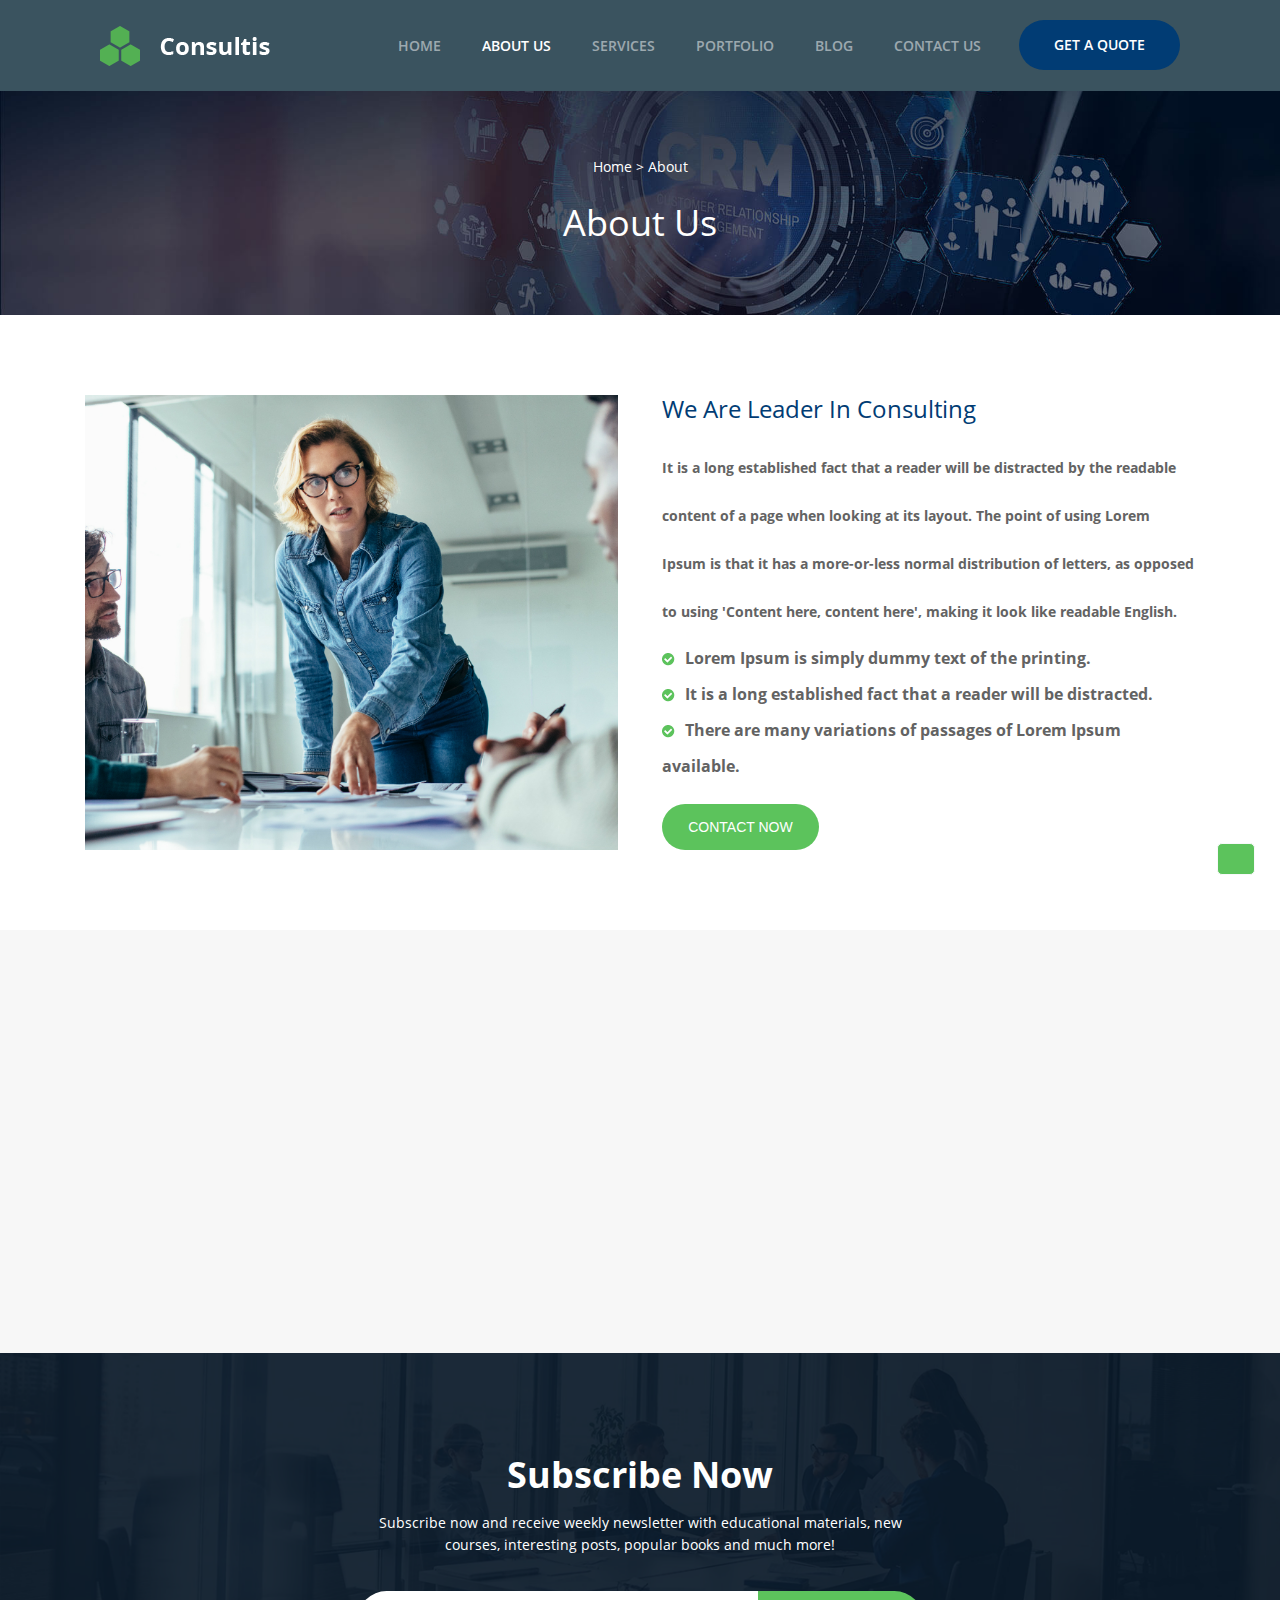
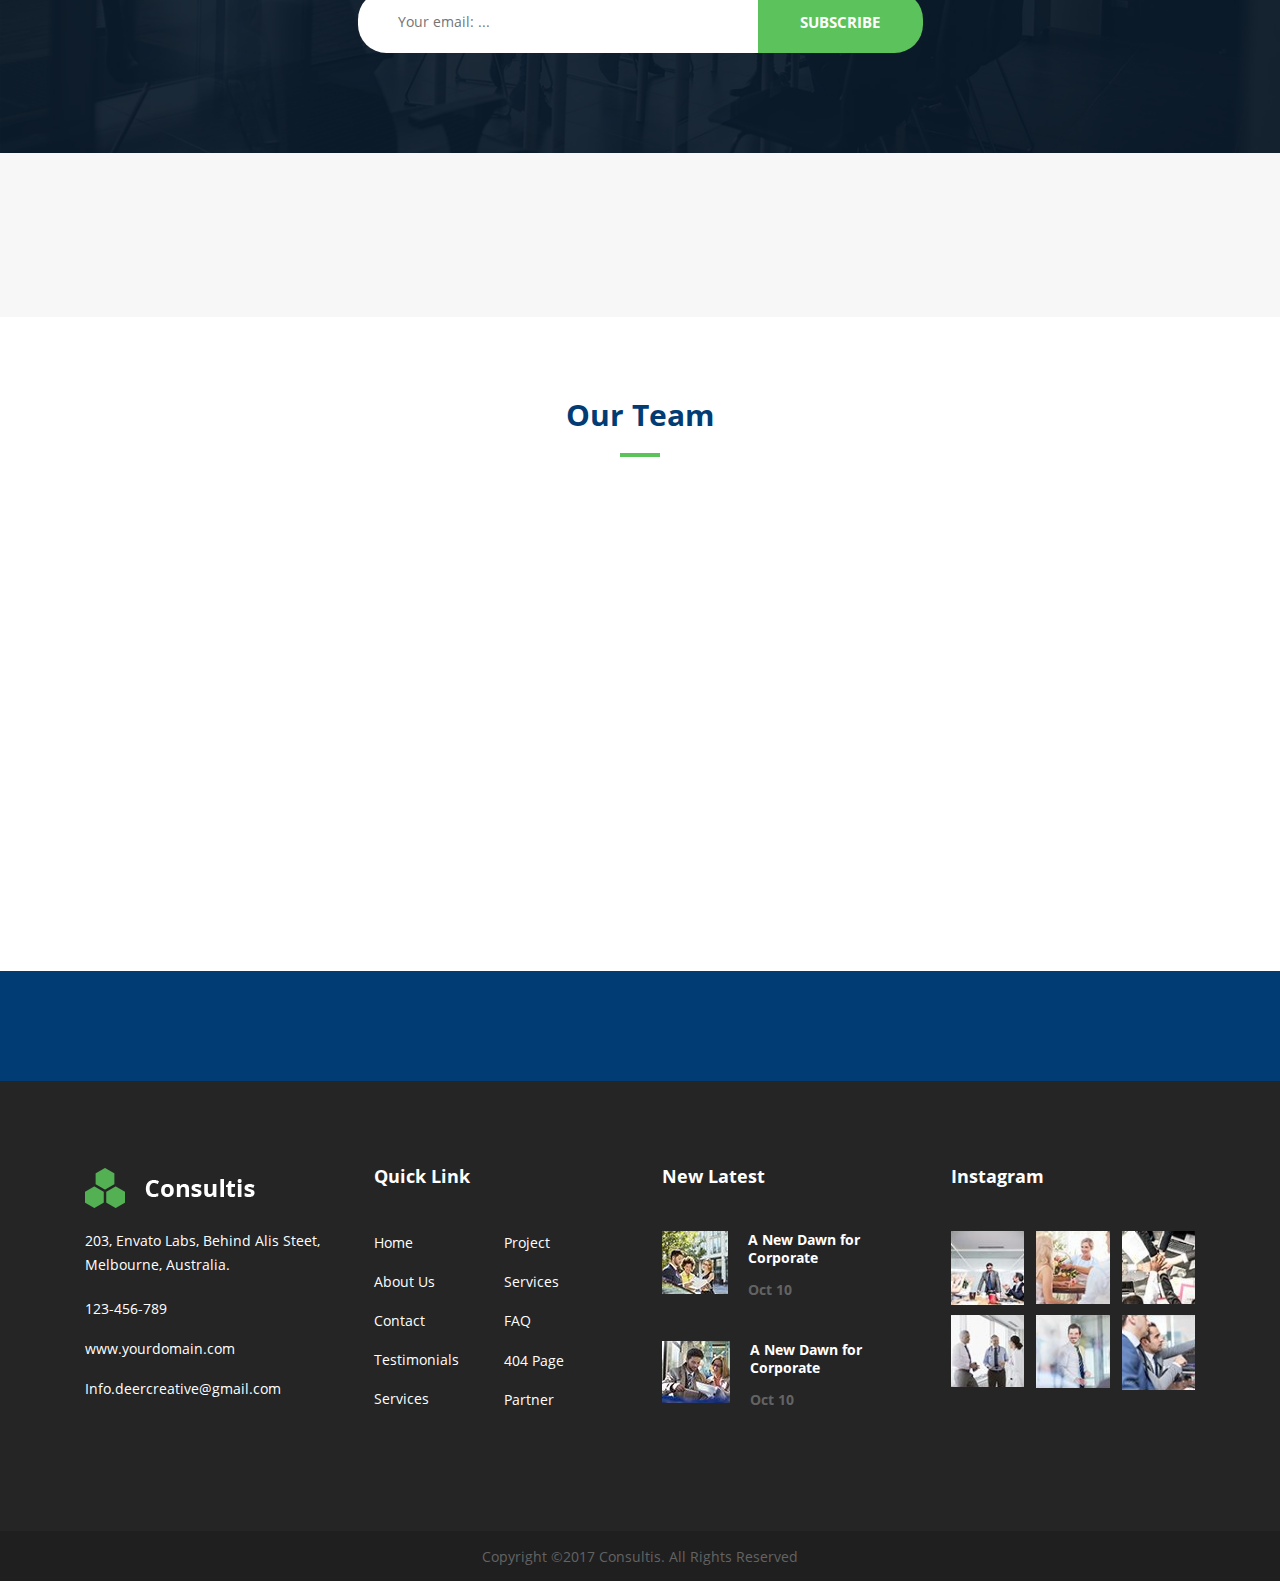
==== about.html @ 28914425 "first commit" ====
<!DOCTYPE html>
<html>
<head>
	<title>about us</title>
	<link rel="stylesheet" type="text/css" href="style.css">
	<script src="https://ajax.googleapis.com/ajax/libs/jquery/3.5.1/jquery.min.js"></script>
	<link rel="stylesheet" href="https://use.fontawesome.com/releases/v5.6.3/css/all.css" integrity="sha384-UHRtZLI+pbxtHCWp1t77Bi1L4ZtiqrqD80Kn4Z8NTSRyMA2Fd33n5dQ8lWUE00s/" crossorigin="anonymous">
	<link rel="stylesheet" type="text/css" href="animate.css">
  	<script type="text/javascript" src="http://wowslider.com/images/effects/rotate.js"></script>  
	<script type="text/javascript" src="http://wowslider.com/images/demo/jquery.js"></script>
	<script type="text/javascript" src="http://wowslider.com/styles/a.js"></script>
	<link rel="stylesheet" type="text/css" href="http://wowslider.com/sliders/demo-57/engine1/style.css" />
	<link rel="stylesheet" href="https://cdnjs.cloudflare.com/ajax/libs/twitter-bootstrap/4.4.1/css/bootstrap.min.css" integrity="sha256-L/W5Wfqfa0sdBNIKN9cG6QA5F2qx4qICmU2VgLruv9Y=" crossorigin="anonymous"/>
</head>
<body>
<div id="menu-page">
		<div class="container">
			<nav class="navbar navbar-expand-lg navbar-dark justify-content-sm-start" id="navbar-menu">
      		<div class="container-fluid">
        <a class="navbar-brand order-1 order-lg-0 ml-lg-0 ml-2" href="#"><img src="img/Logo2.png"></a></a>
        <a class="navbar-toggler order-1 order-lg-0 ml-lg-0 ml-2" href="#"><span class="navbar-toggler-icon"></span></a>
        <div class="collapse navbar-collapse p-3 p-lg-0 mt-5 mt-lg-0 d-flex flex-column flex-lg-row flex-xl-row justify-content-lg-end mobileMenu" id="navbarSupportedContent">
          <ul class="navbar-nav align-self-stretch">
            <li class="nav-item"><a class="nav-link nav-color" href="home.html">Home</a></li>
            <li class="nav-item active"><a class="nav-link nav-color" href="about.html">about us</a></li>
            <li class="nav-item"><a class="nav-link nav-color" href="service.html">services</a></li>
            <li class="nav-item"><a class="nav-link nav-color" href="project.html">Portfolio</a></li>
            <li class="nav-item"><a class="nav-link nav-color" href="blog.html">Blog</a></li>
            <li class="nav-item"><a class="nav-link nav-color" href="contact.html">Contact US</a></li>
            <li class="nav-item"><a class="nav-link nav-color" id="menuid-button" href="#">GET A QUOTE</a></li>
          </ul>
        </div>
      </div>
    </nav>
		</div>

</div>

<div id="about-menu-text">
	<div class="container">
		<p>Home > About</p>
		<h1>About Us</h1>
	</div>
</div>
<div id="myModal" class="modal">

  <!-- Modal content -->
  <div class="modal-content" id="modal-fix">
    <span class="close">&times;</span>
    <h2>GET A QUOTE</h2>
    <p>Use your email account</p>
    <input type="text" placeholder="LastName" class="modal-input" >
    <input type="email" placeholder="FirstName" class="modal-input" >
    <input type="email" placeholder="Email" class="modal-input" >
    <input type="Password" placeholder="Password" class="modal-input" >
    <a href="">Creat Account</a>
  </div>

</div>
<div id="about-text">
	<div class="container">
		<div class="wow fadeInLeft" data-wow-duration="1s" data-wow-delay="0.2s" style="visibility: visible; animation-duration: 1s; animation-delay: 1s; animation-name: fadeInLeft;">
			<img src="img/imgbanner.jpg">
		</div>
		<div id="about-text1" class="wow fadeInRight" data-wow-duration="1s" data-wow-delay="0.2s" style="visibility: visible; animation-duration: 1s; animation-delay: 1s; animation-name: fadeInRight;">
			<h2>We Are Leader In Consulting</h2>
			<p>It is a long established fact that a reader will be distracted by the readable content of a page when looking at its layout. The point of using Lorem Ipsum is that it has a more-or-less normal distribution of letters, as opposed to using 'Content here, content here', making it look like readable English. </p>
			<ul>
				<li><img src="img/icon123.png">Lorem Ipsum is simply dummy text of the printing.</li>
				<li><img src="img/icon123.png">It is a long established fact that a reader will be distracted.</li>
				<li><img src="img/icon123.png">There are many variations of passages of Lorem Ipsum available.</li>
			</ul>
			<button class="wow fadeInUp" data-wow-duration="1s" data-wow-delay="0.9s" style="visibility: visible; animation-duration: 1s; animation-delay: 1s; animation-name: fadeInUp;">CONTACT NOW</button>
		</div>
	</div>
	
</div>
<div id="about-choose">
	<div class="container">
		<div>
			<div class="wow fadeIn" data-wow-duration="1s" data-wow-delay="0.2s" style="visibility: visible; animation-duration: 1s; animation-delay: 1s; animation-name: fadeIn;"><img src="img/Layer 2.png"></div>
			<div class="wow fadeInUp" data-wow-duration="1s" data-wow-delay="0.6s" style="visibility: visible; animation-duration: 1s; animation-delay: 1s; animation-name: fadeInUp;">
				<h3>Proffesional</h3>
			<p>It has survived not only five centuries, but also the leap into electronic typesetting, desktop in non-publishing packages</p>
			</div>
			
		</div>
		<div>
			<div class="wow fadeIn" data-wow-duration="1s" data-wow-delay="0.4s" style="visibility: visible; animation-duration: 1s; animation-delay: 1s; animation-name: fadeIn;"><img src="img/Layer 3.png"></div>
			<div class="wow fadeInUp" data-wow-duration="1s" data-wow-delay="0.8s" style="visibility: visible; animation-duration: 1s; animation-delay: 1s; animation-name: fadeInUp;">
				<h3>Expert Advisor</h3>
			<p>It has survived not only five centuries, but also the leap into electronic typesetting, desktop in non-publishing packages</p>
			</div>
			
		</div>
		<div>
			<div class="wow fadeIn" data-wow-duration="1s" data-wow-delay="0.6s" style="visibility: visible; animation-duration: 1s; animation-delay: 1s; animation-name: fadeIn;"><img src="img/Layer 1.png"></div>
			<div class="wow fadeInUp" data-wow-duration="1s" data-wow-delay="1s" style="visibility: visible; animation-duration: 1s; animation-delay: 1s; animation-name: fadeInUp;">
				<h3>Proffesional</h3>
			<p>It has survived not only five centuries, but also the leap into electronic typesetting, desktop in non-publishing packages</p>
			</div>
			
		</div>
	</div>
</div>
<div id="about-subscribe">
	<h1>Subscribe Now</h1>
	<p>Subscribe now and receive weekly newsletter with educational materials, new courses, interesting posts, popular books and much more!</p>
	<div id="about-subscribe-input">
		<input type="text" name="text" placeholder="Your email: ..."><!--
--><button>Subscribe</button>
	</div>
	
</div>
<div id="about-partner">
	<div class="container">
		<div class="wow fadeIn" data-wow-duration="1s" data-wow-delay="0.2s" style="visibility: visible; animation-duration: 1s; animation-delay: 1s; animation-name: fadeIn;">
		<img src="img/Icon1.png">
	</div>
	<div class="wow fadeIn" data-wow-duration="1s" data-wow-delay="0.4s" style="visibility: visible; animation-duration: 1s; animation-delay: 1s; animation-name: fadeIn;">
		<img src="img/Icon2.png">
	</div>
	<div class="wow fadeIn" data-wow-duration="1s" data-wow-delay="0.6s" style="visibility: visible; animation-duration: 1s; animation-delay: 1s; animation-name: fadeIn;">
		<img src="img/Icon3.png">
	</div>
	<div class="wow fadeIn" data-wow-duration="1s" data-wow-delay="0.8s" style="visibility: visible; animation-duration: 1s; animation-delay: 1s; animation-name: fadeIn;">
		<img src="img/Icon4.png">
	</div>
	<div class="wow fadeIn" data-wow-duration="1s" data-wow-delay="1s" style="visibility: visible; animation-duration: 1s; animation-delay: 1s; animation-name: fadeIn;">
		<img src="img/Icon5.png">
	</div>
	</div>
	
</div>
<div id="about-team">
	<div class="container">
		<h1>Our Team</h1>
	<div id="about-team-img">
		<div class="wow fadeInLeft about-team-hover" data-wow-duration="1s" data-wow-delay="0.4s" style="visibility: visible; animation-duration: 1s; animation-delay: 1s; animation-name: fadeInLeft;">
			<div class="about-team-img-hover">
				<h2></h2>
				<img class="home-services-cong" src="img/Icon21.png">
				<img class="about-team-img123" src="img/imgabout4.png">
			</div>
				
				
				
		
		
		<h3>Jack Sparrow</h3>
		<p>Business</p>
	</div>
	<div class="wow fadeInLeft about-team-hover" data-wow-duration="1s" data-wow-delay="0.2s" style="visibility: visible; animation-duration: 1s; animation-delay: 1s; animation-name: fadeInLeft;">
		
		
		<div class="about-team-img-hover">
				<h2></h2>
				<img class="home-services-cong" src="img/Icon21.png">
				<img class="about-team-img123" src="img/imgabout3.png">
			</div>
		<h3>Garry Rick</h3>
		<p>Support</p>
	</div>
	<div class="wow fadeInRight about-team-hover" data-wow-duration="1s" data-wow-delay="0.2s" style="visibility: visible; animation-duration: 1s; animation-delay: 1s; animation-name: fadeInRight;">
		
		<div class="about-team-img-hover">
				<h2></h2>
				<img class="home-services-cong" src="img/Icon21.png">
				<img class="about-team-img123" src="img/imgabout1.png">
			</div>
		<h3>Jack Sparrow</h3>
		<p>Business</p>
	</div>
	<div class="wow fadeInRight about-team-hover" data-wow-duration="1s" data-wow-delay="0.4s" style="visibility: visible; animation-duration: 1s; animation-delay: 1s; animation-name: fadeInRight;">
		
		<div class="about-team-img-hover">
				<h2></h2>
				<img class="home-services-cong" src="img/Icon21.png">
				<img class="about-team-img123" src="img/imgabout2.png">
			</div>
		<h3>Jack Sparrow</h3>
		<p>Business</p>
	</div>
	</div>
	</div>
	
	
</div>
<div id="about-action">
	<div class="container">
		<h3 class="wow fadeInLeft" data-wow-duration="1s" data-wow-delay="0.2s" style="visibility: visible; animation-duration: 1s; animation-delay: 1s; animation-name: fadeInLeft;">Let's deliver the right solution for your business!</h3>
	<button class="wow fadeInRight" data-wow-duration="1s" data-wow-delay="0.2s" style="visibility: visible; animation-duration: 1s; animation-delay: 1s; animation-name: fadeInRight;">Get A Quote</button>
	</div>
	
</div>
<footer>
	<div class="container">
		<div id="footer">
			<div id="footer1">
				<h1><a href="#"><img src="img/Logo2.png"></a></h1>
				<p id="footer-text1">203, Envato Labs, Behind Alis Steet, Melbourne, Australia.</p>
				<p class="footer-text2">123-456-789</p>
				<p class="footer-text2">www.yourdomain.com</p>
				<p class="footer-text2">Info.deercreative@gmail.com</p>
			</div>
			<div id="footer2">
				<h1 class="text-footer">Quick Link</h1>
				<div id="footer2-text1">
					<ul id="footer2-text11">
						<li><a href="#"> Home</a></li>
						<li><a href="#"> About Us</a></li>
						<li><a href="#"> Contact</a></li>
						<li><a href="#"> Testimonials</a></li>
						<li><a href="#"> Services</a></li>
					</ul>
					<ul>
						<li><a href="#"> Project</a></li>
						<li><a href="#"> Services</a></li>
						<li><a href="#"> FAQ</a></p>
						<li><a href="#"> 404 Page</a></li>
						<li><a href="#"> Partner</a></li>
					</ul>
				</div>
			</div>
			<div id="footer3">
				<h1 class="text-footer">New Latest</h1>
				<div class="footer3-img">
					<div class="footer3-img1">
						<img src="img/foc1.png">
					</div>
					<div class="footer3-img2">
						<h5>A New Dawn for Corporate</h5>
						<p>Oct 10</p>
					</div>
				</div>
				<div class="footer3-img">
					<div class="footer3-img1">
						<img src="img/foc2.png">
					</div>
					<div class="footer3-img2">
						<h5>A New Dawn for Corporate</h5>
						<p>Oct 10</p>
					</div>
				</div>
			</div>
			<div id="footer4">
				<h1 class="text-footer">Instagram</h1>
				<div id="footer4-img">
					<div>
						<img src="img/fo1.png">
					</div>
					<div>
						<img src="img/fo2.png">
					</div>
					<div>
						<img src="img/fo3.png">
					</div>
					<div>
						<img src="img/fo4.png">
					</div>
					<div>
						<img src="img/fo5.png">
					</div>
					<div>
						<img src="img/fo6.png">
					</div>
				</div>
			</div>
		</div>
	</div>
</footer>
<div id="footer-bottom">
	<p>Copyright &copy;2017 Consultis. All Rights Reserved</p>
</div>
<a id="back-to-top" href="#" class="btn btn-light btn-lg back-to-top" role="button"><i class="fas fa-chevron-up"></i></a>

</body>
<script type="text/javascript">
	// Get the modal
var modal = document.getElementById("myModal");

// Get the button that opens the modal
var btn = document.getElementById("menuid-button");

// Get the <span> element that closes the modal
var span = document.getElementsByClassName("close")[0];

// When the user clicks the button, open the modal 
btn.onclick = function() {
  modal.style.display = "block";
}

// When the user clicks on <span> (x), close the modal
span.onclick = function() {
  modal.style.display = "none";
}

// When the user clicks anywhere outside of the modal, close it
window.onclick = function(event) {
  if (event.target == modal) {
    modal.style.display = "none";
  }
}

</script>
<script type="text/javascript" src="home.js"></script>
<script type="text/javascript" src="http://wowslider.com/images/demo/wowslider.js"></script>
<script type="text/javascript" src="http://wowslider.com/sliders/demo-57/engine1/script.js"></script>
<script type="text/javascript" src="wow.min.js"></script>
<script>new WOW().init();</script>
<script src="https://cdnjs.cloudflare.com/ajax/libs/jquery/3.4.1/jquery.min.js" integrity="sha256-CSXorXvZcTkaix6Yvo6HppcZGetbYMGWSFlBw8HfCJo=" crossorigin="anonymous"></script>
<script src="https://cdnjs.cloudflare.com/ajax/libs/twitter-bootstrap/4.4.1/js/bootstrap.bundle.min.js"integrity="sha256-OUFW7hFO0/r5aEGTQOz9F/aXQOt+TwqI1Z4fbVvww04=" crossorigin="anonymous"></script>
</html>
---- style.css ----
* {
	box-sizing: border-box;
	margin: 0;
	padding: 0;
}
@font-face {
	font-family: OpenSans-Regular;
	src:url(OpenSans-Regular.ttf);
}
@font-face {
	font-family: OpenSans-Bold;
	src:url(OpenSans-Bold.ttf);
}
@font-face {
	font-family: OpenSans-SemiBold;
	src:url(OpenSans-SemiBold.ttf);
}
body {
   overflow-x: hidden;
}
#navbar-menu {
	padding: 20px 0;
}
#menuid-button {
	background-color: #013c74;
    padding: 10px 35px;
    margin-left: 30px;
    font-size: 14px;
    line-height: 30px;
    border-radius: 25px;
    color: white;
}
.nav-color  {
	line-height: 35px;
	margin-left: 25px;
    font-size: 14px;
    color: white;
    text-transform: uppercase;
    font-family: OpenSans-SemiBold;
}
.about-team-img-hover2:hover > h2 {
	width: 100%;
	height: 100%;
	background-color: #5cc35c94;
}
.about-team-img-hover2 {
	position: relative;
	height: 197px;
}
.about-team-img-hover2 > h2 {
	position: absolute;
	text-align: center;
}
.about-team-img-hover2:hover > .home-services-cong {
	display: block;
	padding-top: calc((197px - 35px)/2);
	padding-left: calc((100% - 126px)/2);
}
.service-our-img-hover:hover > .about-team-img-hover1 > h2 {
	width: 100%;
	height: 100%;
	background-color: #5cc35c94;
}
.about-team-img-hover1 {
	position: relative;
	height: 197px;
}
.about-team-img-hover1 > h2 {
	position: absolute;
	text-align: center;
}
.service-our-img-hover:hover > .about-team-img-hover1 > .home-services-cong {
	display: block;
	padding-top: calc((197px - 35px)/2);
	padding-left: calc((100% - 126px)/2);
}

.about-team-img-hover {
	position: relative;
	height: 312px;
}
.about-team-hover:hover > .about-team-img-hover > h2 {
	width: 100%;
	height: 100%;
	background-color: #5cc35c94;
}
#modal-fix {
	width: 35%;
}
#modal-fix p {
	text-align: center;
	margin-bottom: 20px;
	margin-top: 20px;
	font-family: OpenSans-Regular;
}
#modal-fix h2 {
	text-align: center;
	font-family: OpenSans-Regular;
}
#modal-fix a {
	text-align: center;
	background-color: #4156cd;
	color: white;
	padding: 10px 35px;
	margin: 0 auto;border-radius: 5px;
	display: block;
	font-family: OpenSans-Regular;
}
.modal-input {
	background-color: #ededed;
	margin-bottom: 20px;
	border-radius: 5px;
	padding-left: 20px;
	padding-top: 15px;
	padding-bottom: 15px;

}
.about-team-hover:hover > .about-team-img-hover > .home-services-cong {
	display: block;
	padding-top: calc((312px - 35px)/2);
	padding-left: calc((100% - 126px)/2);

}
.about-team-img-hover > h2{
	position: absolute;
	text-align: center;
	
}
.modal {
  display: none; 
  position: fixed; /* Stay in place */
  z-index: 1; /* Sit on top */
  padding-top: 100px; /* Location of the box */
  left: 0;
  top: 0;
  width: 100%; /* Full width */
  height: 100%; /* Full height */
  overflow: auto; /* Enable scroll if needed */
  background-color: rgb(0,0,0); /* Fallback color */
  background-color: rgba(0,0,0,0.4); /* Black w/ opacity */
}

/* Modal Content */
.modal-content {
  background-color: #fefefe;
  margin: auto;
  padding: 20px;
  border: 1px solid #888;
  width: 30%;
}
/* The Close Button */
.close {
  color: #aaaaaa;
  float: right;
  font-size: 28px;
  font-weight: bold;
}
.close:hover,
.close:focus {
  color: #000;
  text-decoration: none;
  cursor: pointer;
}
.navbar-dark .navbar-nav .nav-link {
    color: white;
} 
#active {
    color: #5cc35c;
   font-family: OpenSans-Bold;
   margin-left: 40px;
    font-size: 14px;
   text-transform: uppercase;
}
.menu-project-img-hover {
	position: relative;
}
.home-new-text-wrap {
	display: flex;
	flex-wrap: wrap;
	justify-content: space-between;
}
.menu-project-img-hover:hover > h1 {
	width: 100%;
	height: 100%;
	background-color: #5cc35c;
}
.menu-project-img-hover:hover > .menu-project-img-hover1 {
	display: block;
	top: calc((100% - 35px)/2);
	left: calc((100% - 126px)/2);
}
.menu-project-img-hover > h1 {
	position: absolute;
}
.menu-project-img-hover1 {
	position: absolute;
	display: none;
}
#back-to-top {
    position: fixed;
    bottom: 25px;
    right: 25px;
    display: none;
    background-color: #5cc35c;
    display: inline-block;
    padding: 15px 18px;
    border-radius: 5px;
    color: white;
    font-size: 15px;
}
li {
	list-style: none;
}
#project-realated h1:after {
	border: 2px solid #5cc35c;
    content: "";
    display: block;
    width: 40px;
    margin: 0 auto;
    margin-top: 20px;
    margin-bottom: 57px;
}
#project-realated h1 {
	font-size: 30px;
	line-height: 48px;
	font-family: OpenSans-Bold;
	color: #013c74;
}
#project-realated {
	text-align: center;
	background-color: #f7f7f7;
	padding: 71px 0 80px;
}
#project-img div {
	width: 31%;
}
.project-img-hover {
    width: 100%;
    height: 100%;
    object-fit: cover;
}
#project-img {
	display: flex;
	flex-wrap: wrap;
	justify-content: space-between;
}
#project-text-right h3 {
	font-size: 24px;
	line-height: 36px;
	color: #252525;
	font-family: OpenSans-Bold;
}
#project-text-right p span{
	color: #252525;
}
#project-text-right p {
	font-size: 14px;
	line-height: 48px;
	color: #636363;
	font-family: OpenSans-Regular;
}
#project-text-left {
	width: 60%;
}
#project-text-left p {
	font-size: 14px;
	line-height: 24px;
	color: #636363;
	font-family: OpenSans-Regular;
}
#project-text-left h3 {
	font-size: 24px;
	line-height: 48px;
	color: #252525;
	font-family: OpenSans-Bold, OpenSans-Regular;
	margin-bottom: 10px;
}
#project-text-right {
	width: 30%;
}
#project-main {
	padding: 75px 0;
}
#project-main img {
	width: 100%;
}
#project-main h1 {
	text-align: center;
	line-height: 48px;
	font-size: 30px;
	color: #013c74;
	font-family: OpenSans-Bold;
	margin-bottom: 40px;
}
#project-text {
	display: flex;
	flex-wrap: wrap;
	justify-content: space-between;
	margin-top: 50px;
}
#contact-img  {
	margin-top: 80px;
}
#contact-img img {
	width: 100%;
}
#contact-text-right input {
	font-size: 14px;
	line-height: 24px;
	color: #636363;
	padding: 15px 0 15px 20px;
	font-family: OpenSans-Regular;
	border: 1px solid #ebebeb;
	margin-bottom: 20px;
}
#contact-text-right button {
	font-size: 14px;
	line-height: 24px;
	color: #fff;
	padding: 10px 32px 10px 32px;
	font-family: OpenSans-Bold;
	background-color: #5cc35c;
	border: none;
	border-radius: 22px;
}
#contact-text-right textarea {
	font-size: 14px;
	line-height: 24px;
	color: #636363;
	padding: 15px 0 120px 20px;
	font-family: OpenSans-Regular;
	border: 1px solid #ebebeb;
	margin-bottom: 40px;
	resize: none;
}
#contact-text-left1 {
    margin-top: 35px;
}
#contact-text-left1 p {
    display: inline-block;
    padding-left: 18px;
}
#contact-text-left1 img {
    padding-right: 18px;
    border-right: 1px solid #676767;
    width: 32px;
}
#contact-text  {
    padding: 70px 0;
}
#contact-text .container {
   display: flex;
   flex-wrap: wrap;
   justify-content: space-between;
}
#contact-text-left h1 {
   font-size: 24px;
   line-height: 42px;
   color: #636363;
   font-family: OpenSans-Bold;
   margin-bottom: 10px;
}
#contact-text-left p {
   font-size: 14px;
   line-height: 24px;
   color: #252525;
   font-family: OpenSans-Regular;
   margin-bottom: 15px;
}
#contact-text-left {
    width: 50%
}
#contact-text-right {
    width: 50%
}
header {
    background-color: #ddd;
    background-image: url(img/banner123.jpg);
    background-repeat: no-repeat;
    background-size: cover;
    background-position: center;
}
#blog-right-tag a {
   font-size: 14px;
    line-height: 36px;
    font-family: OpenSans-Regular;
    color: #636363;
    padding: 5px 20px;
    border-radius: 5px;
    background-color: #f7f7f7;
    margin-right: 10px;
    margin-bottom: 15px;
    display: inline-block;
}
#blog-right-tag a:hover {
   background-color: #5cc35c;
   color: white;
}
#blog-right-achive p:hover {
   color: #5cc35c;
}
#blog-right-achive p {
    font-size: 14px;
    line-height: 36px;
    color: #636363;
    font-family: OpenSans-Bold, OpenSans-Regular;
}
.blog-left-page1  {
    border: none;
    font-size: 14px;
    font-family: OpenSans-Regular;
    margin-right: 8px;
    text-align: center;
    padding: 0 11px;
    color: #013c74;
}
#blog-right-category p:hover {
   color: #5cc35c;
}
.blog-right-new1 {
  font-size: 14px;
  line-height: 30px;
  color: #636363;
  font-family: OpenSans-SemiBold, OpenSans-Regular;
}
.blog-right-new div p {
  font-size: 14px;
  line-height: 26px;
  font-family: OpenSans-SemiBold, OpenSans-Regular;
}
.blog-right-new {
  display: flex;
  flex-wrap: wrap;
  justify-content: space-between;
   margin-bottom: 20px;
}
#blog-right h3:after {
    border: 2px solid #5cc35c;
    content: "";
    display: block;
    width: 40px;
    margin-top: 15px;
    margin-bottom: 40px;
}
#blog-right-category p {
   font-size: 14px;
   line-height: 48px;
   color: #636363;
   font-family: OpenSans-Bold, OpenSans-Regular;
}
#blog-right h3 {
   font-size: 18px;
   line-height: 48px;
   color: #013c74;
   font-family: OpenSans-Bold;
   margin-top: 65px;
}
#blog-right input {
    border: none;
    color: #636363;
    font-size: 14px;
    line-height: 33px;
     padding: 10px 0 10px 20px;
     color: #013c74;
     background-color: #f7f7f7; 
}
#blog-left-page a:not(.blog-left-page1) {
    display: inline-block;
    padding: 0 11px;
    text-align: center;
    line-height: 40px;
    height: 40px;
    width: 40px;
    display: inline-block;
    border-radius: 20px;
    border: 1px solid #edf1f5;
    color: #013c74;
    font-size: 14px;
    font-family: OpenSans-Regular;
    margin-right: 8px;
}
#blog-left-page a:hover:not(.blog-left-page1) {
    background-color: #5cc35c;
    color: white;
}
#blog-left div p {
   font-size: 14px;
   line-height: 24px;
   color: #636363;
   font-family: OpenSans-Regular;
   margin-top: 25px;
}
#blog-left div {
  margin-bottom: 35px;
}
#blog-left img {
  width: 100%;
}
.blog-left-text1 p {
    display: inline-block;
    color: #636363;
    font-family: OpenSans-Regular, OpenSans-Bold;
    font-size: 14px;
    line-height: 30px;
    margin-bottom: 10px;
    padding-right: 35px;
}
.blog-left-text1 p span {
   color: #5cc35c;
   
}
#blog {
    padding: 80px 0 120px;
}
#blog .container {
    display: flex;
    flex-wrap: wrap;
    justify-content: space-between;
}
#blog-left {
    width: 60%;
}
#blog-left h3{
    color: #252525;
    font-size: 18px;
    line-height: 30px;
    font-family: OpenSans-Regular, OpenSans-Bold;
}
#blog-right {
    width: 30%;
}
.blog-left-text2 {
    padding-left: 35px;
    padding-right: 35px;
    border-left: 1px solid #ddd;
}
.blog-right-new img {
    width: 30%;
    margin-right: 20px;
}
.blog-right-new div {
    width: 63%;
}
#service-our {
    padding: 70px 0;
    background-color: #f7f7f7;
}
#service-our .container > h1 {
    text-align: center;
    font-family: OpenSans-Bold; 
    color: #013c74;
    font-size: 30px;
}
#service-our .container > h1:after {
    border: 2px solid #5cc35c;
    content: "";
    display: block;
    width: 40px;
    margin: 0 auto;
    margin-top: 20px;
    margin-bottom: 57px;
}
#service-our .container  h3 {
    font-family: OpenSans-Bold; 
    color: #252525;
    font-size: 18px;
    margin: 5px 0;
    border-bottom: 2px solid #e5e5e5;
    padding: 18px 0;
}
#service-our .container  p {
    font-family: OpenSans-Bold, OpenSans-Regular; 
    color: #636363;
    font-size: 14px;
    line-height: 36px;
    margin-top: 10px;
}
#service-our .container  p a {
    color: #5cc35c;
}
#service-our-img {
    display: flex;
    flex-wrap: wrap;
    justify-content: space-between;
}
.about-team-img-hover1-img {
    width: 100%;
    height: 100%;
    object-fit: cover;
}
#service-our-img > div{
   width: 30%;
   margin-bottom: 45px;
}
#menu-page {
    background-color: #3a535f;
}
a {
	text-decoration: none;
}
#about-team  {
	padding: 80px 0 57px;
	text-align: center;
}
#about-team  h1 {
	font-size: 30px;
	color: #013c74;
	font-family: OpenSans-Bold;
}
#about-team  h1:after {
	border: 2px solid #5cc35c;
	content: "";
	display: block;
	width: 40px;
	margin: 0 auto;
	margin-top: 20px;
	margin-bottom: 57px;
}
#about-team-icon  {
	margin-top: 50px;
}
#about-team-icon p {
    display: inline-block;
    margin-right: 6px;
    width: 10px;
    height: 10px;
    border-radius: 5px;
    background-color: #dad7d7;
}
#about-team-img {
	display: flex;
	flex-wrap: wrap;
	justify-content: space-between;
}
#about-team-img > div {
	width: 23%;
}
.about-team-img123 {
	width: 100%;
	height: 312px;
	object-fit: cover;
}
#about-team-img  h3 {
	font-size: 18px;
	color: #252525;
	margin-bottom: 5px;
	margin-top: 22px;
	font-family: OpenSans-Regular, OpenSans-Bold;
}
#about-team-img  p {
	font-size: 14px;
	color: #636363;
	margin-bottom: 15px;
	line-height: 24px;
	font-family: OpenSans-Regular, OpenSans-Bold;
}
#about-action {
	padding: 28px 0;
	background-color: #013c74;
}
#about-action button {
    font-size: 14px;
    color: #fff;
    background-color: #5cc35c;
    border: none;
    padding: 15px 35px;
    border-radius: 25.5px;
    font-family: OpenSans-Bold;
}
#about-action h3 {
	font-size: 24px;
	color: #fff;
	line-height: 46px;
	font-family: OpenSans-Bold;
}
#about-action .container {
	display: flex;
	flex-wrap: wrap;
	justify-content: space-between;
}
#about-partner .container {
	display: flex;
	flex-wrap: wrap;
	justify-content: space-between;
}
#about-partner  {
	padding: 70px 0;
	background-color: #f7f7f7;
}
#about-subscribe {
	background-color: #ddd;
	padding: 100px;
	text-align: center;
	background-image: url(img/aboutnow.png);
	background-repeat: no-repeat;
	background-size: cover;
}
#about-subscribe h1 {
	font-size: 36px;
	color: white;
	margin-bottom: 15px;
	font-family: OpenSans-Bold;
}
#about-subscribe p {
	font-size: 14px;
	color: #fff;
	line-height: 22px;
	font-family: OpenSans-Regular;
	max-width: 50%;
	margin: 0 auto 35px;
}
#about-subscribe input {
	width: 400px;
	display: inline-block;
	font-size: 14px;
	line-height: 22px;
	padding: 17.5px 40px;
	border-top-left-radius: 28.5px;
	border-bottom-left-radius: 28.5px;
	font-family: OpenSans-Regular;
}
#about-subscribe-input {
	display: flex;
	flex-wrap: wrap;
	justify-content: center;

}
#about-subscribe button {
	width: 165px;
	display: inline-block;
	background-color: #5cc35c;
	color: white;
	border: none;
	font-size: 15px;
	padding: 20px 40px;
	border-top-right-radius: 28.5px;
	border-bottom-right-radius: 28.5px;
	font-family: OpenSans-Bold;
	text-transform: uppercase;
}
#about-choose {
	padding: 80px 0 75px;
	background-color: #f7f7f7;
}
#about-choose h3 {
	font-size: 18px;
	color: #222326;
	margin-bottom: 11px;
	margin-top: 20px;
	font-family: OpenSans-Bold;
}
#about-choose p {
	font-size: 14px;
	color: #55555a;
	line-height: 36px;
	font-family: OpenSans-Bold;
}
#about-choose .container {
	display: flex;
	flex-wrap: wrap;
	justify-content: space-between;
}
#about-choose .container > div {
	width: 30%;
	text-align: center;
}
#about-text {
	padding: 80px 0;
}
#about-text .container {
	display: flex;
	flex-wrap: wrap;
	justify-content: space-between;
}
#about-text .container div {
    width: 48%;
}
#about-text .container > div > img {
    width: 100%;
    object-fit: cover;
    height: 100%;
}
#about-text .container div h2 {
	font-size: 24px;
	margin-bottom: 20px;
	font-family: OpenSans-Regular;
	color: #013c74;
}
#about-text .container div p {
	font-size: 14px;
	line-height: 48px;
	margin-bottom: 4px;
	color: #636363;
	font-family: OpenSans-Bold;
}
#about-text .container div ul li {
	font-size: 16px;
	line-height: 36px;
	color: #636363;
	font-family: OpenSans-Bold;
}
#about-text .container div ul li img {
	padding-right: 10px;
}
#about-text .container div button {
	font-size: 14px;
	line-height: 30px;
	color: #fff;
	background-color: #5cc35c;
	border: none;
	padding: 8px 26px;
	border-radius: 23px;
}
#about-text .container div ul {
	margin-bottom: 20px;
}
#home-choose {
	padding-bottom: 70px;
}
.text {
	font-size: 30px;
	color: #013c74;
	text-align: center;
	font-family: OpenSans-Bold;
}
.text:after {
	content: "";
	border-bottom: 4px solid #5cc35c;
	width: 60px;
	display: block;
	margin: 0 auto;
	padding-top: 22px;
	margin-bottom: 55px;
}
.container {
	max-width: 1168px;
	margin: 0 auto;
} 
#about-menu-text h1 {
	font-size: 36px;
	line-height: 48px;
	font-family: OpenSans-Regular, OpenSans-Bold;
	color: #fff;
}
#about-menu-text {
    padding-top: 60px;
    padding-bottom: 60px;
    background-color: #ebebeb;
    background-image: url(img/aboutbanner.jpg);
    background-repeat: no-repeat;
    background-size: cover;
    text-align: center;
    background-position: center;
}
#about-menu-text p {
    font-size: 14px;
    line-height: 32px;
    font-family: OpenSans-Regular, OpenSans-Bold;
    background-repeat: no-repeat;
    /* padding-left: 20px; */
    color: #fff;
}
#menu-top {
	background-color: #013c74;
}
#menu-top > .container {
	display: flex;
	flex-wrap: wrap;
	justify-content: space-between;
	height: 50px;
}
#menu-top .container {
	line-height: 50px;
}
#menu-top .container ul li {
	display: inline-block;
}
#menu-top1 li {
	margin-right: 40px;
}
#menu-top1 li p {
	font-size: 14px;
	color: white;
	font-family: OpenSans-Regular;
}
#menu-top1 li:nth-child(1) {
	background-image: url(img/iconto1.png);
	background-repeat: no-repeat;
	padding-left: 22px;
	background-position: 0 15px;
}
#menu-top1 li:nth-child(2) {
	background-image: url(img/iconto2.png);
	background-repeat: no-repeat;
	padding-left: 25px;
	background-position: 0 18px;
}

#menu-top1 li:nth-child(3) {
	background-image: url(img/iconto3.png);
	background-repeat: no-repeat;
	padding-left: 22px;
	background-position: 0 16px;

}
#menu-text {
	text-align: center;
}
#menu-text h3 {
    margin-top: 200px;
    font-size: 24px;
    line-height: 36px;
    color: white;
    margin-bottom: 20px;
    font-family: OpenSans-Bold, OpenSans-Regular;
}
#menu-text h1 {
	font-family: OpenSans-Bold, OpenSans-Regular;
	font-size: 60px;
	line-height: 86px;
	color: white;
	margin-bottom: 5px;
}
#menu-text p {
    font-size: 18px;
    line-height: 48px;
    color: white;
    margin-bottom: 20px;
    margin-left: 15px;
    margin-right: 15px;
    font-family: OpenSans-Bold, OpenSans-Regular;
}
#menu-text button {
    font-size: 14px;
    color: white;
    padding: 13.5px 30px;
    margin-bottom: 250px;
    background-color: #5cc35c;
    border-radius: 23px;
    border: none;
    font-family: OpenSans-Bold;
}
#menu-bottom {
	background-color: #013c74;
	padding: 59.5px 0;
}
#menu-bottom button {
	height: 45px;
	padding: 0 35px;
	background-color: #5cc35c;
	color: white;
	font-size: 14px;
	border: none;
	border-radius: 22.5px;
	font-family: OpenSans-Bold;
}
#menu-bottom p {
	font-size: 24px;
	color: #fff;
	line-height: 45px;
	font-family: OpenSans-Bold;
}
#menu-bottom > .container {
	display: flex;
	flex-wrap: wrap;
	justify-content: space-between;
}
#home-choose {
	text-align: center;
	padding: 80px 0;
}
#home-client-img {
	display: flex;
	flex-wrap: wrap;
	justify-content: center;
	align-items: center;
	height: 77px;
}
#home-client-img a {
	margin: 0 30px;
}
.footer3-img1 img {
	width: 100%;
}
#home-choose-img {
	display: flex;
	flex-wrap: wrap;
	justify-content: space-between;
}
#home-choose-img h3 {
	font-size: 18px;
	color: #222326;
	margin-top: 15px;
	margin-bottom: 10px;
	font-family: OpenSans-Bold;
}
#home-choose-img p {
	font-size: 14px;
	color: #55555a;
	line-height: 36px;
	font-family: OpenSans-Bold;
}
#home-choose-img > div {
	width: 357px;
}
#home-services {
	text-align: center;
	background-color: #f7f7f7;
	padding: 80px 0;
}
#home-services-img {
	display: flex;
	flex-wrap: wrap;
	justify-content: space-between;
}

#home-services-img h3 {
	font-size: 14px;
	color: #252525;
	margin-bottom: 10px;
	margin-top: 30px;
	font-family: OpenSans-Bold, OpenSans-Regular;
}
#home-services-img p {
    font-size: 14px;
    color: #636363;
    line-height: 32px;
    margin-bottom: 21px;
    padding: 0px 15px;
    font-family: OpenSans-Bold, OpenSans-Regular;
}
.menu-project-img8 {
    width: 100%;
    object-fit: cover;
    height: 100%;
}
#home-services-img > div {
	width: 23%;
	background-color: white;
	position: relative;
}
.home-services-img2 > h2 {
	position: absolute;
}
.home-services-cong {
	position: absolute;
	display: none;
}
.home-services-img2 {
	position: relative;
}
.home-services-img1:hover > .home-services-img2 > .home-services-cong {
	display: block;
	top: calc((100% - 22px)/2);
	left: calc((100% - 22px)/2);
}
.home-services-img1:hover > .home-services-img2 > h2 {
	background-color: #5cc35c;
	width: 100%;
    height: 100%;
}
.home-services-img1:hover  {
	transform: translateY(-3px);
}
.home-services-img1:hover > h1 {
	width: 100%;
    height: 100%;
    -moz-box-shadow: 5px 5px 8px 5px #ddd;
    -webkit-box-shadow: 5px 5px 8px 5px #ddd;
    box-shadow: 5px 5px 8px 5px #ddd;
}
#home-services-img > div > h1 {
	
	position: absolute;
}
#home-services-img > div > div {
	height: 150px;
}
.home-services-img5 {
	width: 100%;
	height: 100%;
	object-fit: cover;
}
#menu-project {
	text-align: center;
	padding: 80px 0;
}
#menu-project button {
    font-size: 14px;
    line-height: 24px;
    padding: 11px 40px;
    color: white;
    background-color: #5cc35c;
    border: none;
    border-radius: 23px;
    margin-top: 20px;
    font-family: OpenSans-Bold;
}
#menu-project ul {
	margin-bottom: 42px;
}
#menu-project ul li {
    display: inline-block;
    margin-left: 8px;
    margin-bottom: 15px;
}
#menu-project ul li p:hover {
	background-color: #5cc35c;
	color: white;
}
#menu-project ul li p {
	padding: 0 28px;
	font-size: 16px;
	color: #252525;
	height: 50px;
	line-height: 50px;
	background-color: #f7f7f7;
	display: inline-block;
	border-radius: 25px;
	text-transform: capitalize;
	font-family: OpenSans-SemiBold;
}
#menu-project li p.active {
  background-color: #5cc35c;
  color: white;
}
#menu-project-img {
	display: flex;
	flex-wrap: wrap;
	justify-content: space-between;
}
#menu-project-img > div > div {
	width: 32%;
	margin-bottom: 20px;
	height: 374px;
}
#menu-project-img2 > div > div {
	width: 32%;
	margin-bottom: 20px;
	height: 374px;
}
#menu-project-img3 > div > div {
	width: 32%;
	margin-bottom: 20px;
	height: 374px;
}
#menu-project-img4 > div > div {
	width: 32%;
	margin-bottom: 20px;
	height: 374px;
}
#menu-leader {
	padding: 80px 0;
	background-color: #ddd;
	background-image: url(img/banner2.jpg);
	background-repeat: no-repeat;
	background-size: cover;
}
#menu-leader button {
	font-size: 14px;
	line-height: 36px;
	color: #fff;
	padding: 0 45px;
	height: 45px;
	border: 2px solid #5cc35c;
	border-radius: 22.5px;
	background-color: #ddd0;
}
#menu-leader .container {
	display: flex;
	flex-wrap: wrap;
	justify-content: space-between;
}
#home-new {
	padding: 80px 0;
}
#home-new-top {
	display: flex;
	flex-wrap: wrap;
	justify-content: space-between;
}
#home-new-top h1 {
	font-size: 30px;
	color: #013c74;
	font-family: OpenSans-Bold;
}
#home-new-top h1:after {
    content: "";
    width: 60px;
    border: 2px solid #5cc35c;
    display: block;
    margin-top: 30px;
    margin-bottom: 55px;
}
.home-new-text > div > div {
	width: 30%;
}
.home-new-text > div img {
	width: 100%;
	height: 100%;
	object-fit: cover;
}
#home-client {
	text-align: center;
	padding: 80px 160px;
	background-color: #f7f7f7;
}
#home-client .container > p {
	font-size: 18px;
	line-height: 36px;
	color: #636363;
	margin-bottom: 5px;
	font-family: OpenSans-Bold, OpenSans-Regular;
}
.home-new-text-wrapimg {
	height: 250px;
} 
#home-client .container > h3 {
	font-size: 18px;
	line-height: 24px;
	color: #252525;
	margin-top: 30px;
	font-family: OpenSans-Bold, OpenSans-Regular;
}
#home-client .container > h4 {
	font-size: 14px;
	line-height: 24px;
	color: #5cc35c;
	margin-bottom: 20px;
	font-family: OpenSans-Bold, OpenSans-Regular;
}
#home-logo {
	padding: 60px 0;
}
#home-logo .container {
	display: flex;
	flex-wrap: wrap;
	justify-content: space-between;
}
#home-call {
	padding: 80px 0;
}
#home-call .container {
	display: flex;
	flex-wrap: wrap;
	justify-content: space-between;
}
#home-call-left {
	width: 50%;
} 
#menu-leader-left1 {
	display: flex;
	flex-wrap: wrap;
	justify-content: space-between;
	margin-top: 10px;
}
.menu-leader2 {
	font-family: OpenSans-Bold, OpenSans-Regular;
	font-size: 14px;
	line-height: 30px;
	color: white;
}
#menu-leader-left > h1 {
	font-size: 36px;
	line-height: 40px;
	color: #fff;
	font-family: OpenSans-Bold, OpenSans-Regular;
}  
#menu-leader1 {
	background-image: url(img/iconnew1.png);
	background-repeat: no-repeat;
	padding-left: 33px;
	margin-bottom: 15px;
	font-family: OpenSans-Bold, OpenSans-Regular;
	font-size: 24px;
	line-height: 23px;
	color: white;
}
#menu-leader2 {
	background-image: url(img/iconnew2.png);
	background-repeat: no-repeat;
	padding-left: 33px;
	margin-bottom: 15px;
	font-family: OpenSans-Bold, OpenSans-Regular;
	font-size: 24px;
	line-height: 23px;
	color: white;
}
#menu-leader3 {
	background-image: url(img/iconnew3.png);
	background-repeat: no-repeat;
	padding-left: 33px;
	margin-bottom: 15px;
	font-family: OpenSans-Bold, OpenSans-Regular;
	font-size: 24px;
	line-height: 23px;
	color: white;
}
#menu-leader4 {
	background-image: url(img/iconnew2.png);
	background-repeat: no-repeat;
	padding-left: 33px;
	margin-bottom: 15px;
	font-family: OpenSans-Bold, OpenSans-Regular;
	font-size: 24px;
	line-height: 23px;
	color: white;
}
#menu-leader-left > p {
	font-size: 16px;
	line-height: 28px;
	color: #fff;
	margin-top: 8px;
	font-family: OpenSans-Bold, OpenSans-Regular;
}   
#menu-leader-left > button {
	margin-top: 36px;
	font-size: 14px;
	height: 46px;
	color: white;
	border: 2px solid #5cc35c;
	background-color: #ddd0;
	font-family: OpenSans-Bold;
}  
#home-call-right {
	width: 50%;
	padding-left: 114px;
} 
#home-call-right form select, input, textarea {
	width: 100%;
	font-size: 14px;
	line-height: 51px;
	color: #636363;
	border: none;
} 
.home-call-text2 {
	font-size: 14px;
	color: white;
	line-height: 24px;
	margin-bottom: 25px;
	font-family: OpenSans-Regular;
} 
#home-call-text1 {
	font-size: 14px;
	color: white;
	margin-bottom: 35px;
	line-height: 26px;
	font-family: OpenSans-Bold, OpenSans-Regular;
} 
#home-call {
    background-color: #ddd;
    background-image: url(img/banner3.jpg);
    background-repeat: no-repeat;
    background-size: cover;
    background-position: center;
} 
#home-call h1 {
	font-size: 36px;
	color: white;
	margin-bottom: 10px;
	margin-top: 20px;
	font-family: OpenSans-Bold, OpenSans-Regular;
} 
#home-call-right form select {
    height: 50px;
    padding-left: 27px;
    margin-bottom: 15px;
    font-family: OpenSans-Regular;
} 
#home-call-right form input {
    height: 50px;
    padding-left: 30px;
    margin-bottom: 15px;
    font-family: OpenSans-Regular;
} 
#home-call-right form textarea {
	height: 110px;
	padding-left: 30px;
	resize: none;
	font-family: OpenSans-Regular;
} 
#home-call-right form button {
	height: 46px;
	padding: 0 30px;
	border-radius: 23px;
	background-color: #013c74;
	color: white;
	font-size: 14px;
	line-height: 36px;
	border: none;
	margin-top: 30px;
	text-transform: uppercase;
	font-family: OpenSans-Bold;
} 
#footer {
	display: flex;
	flex-wrap: wrap;
	justify-content: space-between;
}
#footer4-img div img {
	width: 100%;
}
.footer3-img {
	display: flex;
	flex-wrap: wrap;
}
.footer3-img1 {
    margin-right: 20px;
    margin-bottom: 20px;
}
.footer3-img2 {
    margin-right: 20px;
    margin-bottom: 20px;
    width: 50%;
}
footer {
	padding: 80px 0;
	background-color: #252525;
}
#footer > div {
	width: 22%;
}
#footer4-img {
	display: flex;
	flex-wrap: wrap;
	justify-content: space-between;
}
#footer4-img > div{
	width: 30%;
	margin-bottom: 10px;
}
#footer-bottom {
	background-color: #1f1f1f;
	height: 50px;
	line-height: 50px;
	text-align: center;
}
#footer-bottom p {
	color: #636363;
	font-size: 14px;
	line-height: 51px;
	font-family: OpenSans-Regular;
}
.home-new-text1 {
	padding: 30px;
}
.home-new-text1 h3 {
	font-size: 18px;
	line-height: 24px;
	color: #252525;
	font-family: OpenSans-Bold, OpenSans-Regular;
}
.home-new-text1 p {
	font-size: 14px;
	color: #636363;
	line-height: 30px;
	margin-top: 10px;
	margin-bottom: 23px;
	font-family: OpenSans-Bold, OpenSans-Regular;
}
.home-new-text1 button {
    padding: 9px 28px;
    color: white;
    font-size: 14px;
    line-height: 25px;
    background-color: #013c74;
    border-radius: 21px;
    border: none;
    font-family: OpenSans-Bold;
}
#footer-text1 {
	margin: 20px 0;
	color: white;
	font-size: 14px;
	line-height: 24px;
	font-family: OpenSans-Regular;
}
.text-footer {
	font-size: 18px;
	line-height: 30px;
	color: white;
	margin-bottom: 40px;
    font-family: OpenSans-Bold;
}
#footer2-text1 ul li a {
	font-size: 14px;
	font-family: OpenSans-Regular;
	color: white;
}
#footer2-text1 ul li {
	margin-bottom: 15px;
}
.footer-text2 {
	font-size: 14px;
	line-height: 24px;
	color: white;
	font-family: OpenSans-Regular;
}
#footer2-text1  {
	display: flex;
	flex-wrap: wrap;
}
.footer3-img h5 {
	font-size: 14px;
	line-height: 18px;
	color: white;
	font-family: OpenSans-Bold, OpenSans-Regular;
}
.footer3-img p {
	font-size: 14px;
	line-height: 30px;
	color: #636363;
	font-family: OpenSans-Bold, OpenSans-Regular;
}
#footer2-text11 {
	margin-right: 45px;
}
#phone {
	font-size: 14px;
	line-height: 30px;
	color: #636363;
}
#name {
	font-size: 14px;
	line-height: 30px;
	color: #636363;
}
#message {
	font-size: 14px;
	line-height: 30px;
	color: #636363;
	padding-top: 15px;
}

@media screen and (max-width: 1125px) {
	#service-our-img {
	padding-left: 30px;
	padding-right: 30px;
}
#contact-text {
    padding: 70px 20px;
}
#home-call {
	padding-left: 30px;
	padding-right: 30px;
}
#home-logo {
	max-width: 90%;
	margin: 0 auto;
}
#home-new {
	max-width: 90%;
	margin: 0 auto;
}
#menu-leader {
	padding-left: 30px;
	padding-right: 30px;
}
#menu-project  {
	max-width: 90%;
	margin: 0 auto;
}
#home-services {
	
	padding-left: 30px;
	padding-right: 30px;
}
#home-choose {
	
	max-width: 90%;
	margin: 0 auto;
}
#home-choose-img > div {
    width: 27%;
}
#menu-bottom {
	padding-left: 30px;
	padding-right: 30px;
}
#menu .container h1 {
	width: 100%;
	text-align: center;
}
#menu .container ul {
	text-align: center;
}
#menu-top .container ul {
    width: 100%;
}
#menu-top > .container {
    text-align: center;
    height: 10%; 
}
footer {
    padding: 80px 20px;
    background-color: #252525;
}
#about-text {
    padding: 80px 20px;
}
#about-choose {
    padding: 80px 15px 75px;
   
}
#about-partner {
    padding: 70px 20px;
}
#about-action {
    padding: 28px 20px;
}
#menu-project-img > div > div {
    width: 49%;
}
#menu-project-img4 > div > div {
     width: 49%;
}
#menu-project-img2 > div > div {
     width: 49%;
}
#menu-project-img3 > div > div {
     width: 49%;
}
}

@media (max-width: 992px) {
#menuid-button {
    
    color: rgba(255,255,255,.5);
}
#menuid-button {
    background: none;
    margin-left: 0; 
}
.nav-color {
  line-height: 60px;
    margin-left: 0; 
}
.navbar-nav { 
    margin-top: 50px;
}
#nav-color1 {
    display: none;
}
#nav-color2 {
    display: none;
}
#nav-color3 {
    display: none;
}
  .mobileMenu {
    -webkit-transform: translateX(-100%);
            transform: translateX(-100%);
    position: fixed;
    top: 42px;
    width: 100%;
    text-align: center;
    background-color: #284928;
    bottom: 0;
    margin: auto;
    left: 0;
    z-index: 1;
    -webkit-transition: all ease 0.25s;
    transition: all ease 0.25s;
  }
  .mobileMenu.open {
    -webkit-transform: translateX(0%);
            transform: translateX(0%);
  }
  .mobileMenu .navbar-nav {
    overflow-y: auto;
        margin-top: 15px;
  }
  .overlay {
    position: fixed;
    top: 0;
    bottom: 0;
    left: 0;
    right: 0;
    margin: auto;
    background-color: rgba(0, 0, 0, 0.5);
    display: none;
  }
  .overlay.open {
    display: block;
    z-index: 1029;
  }
}


@media screen and (max-width: 954px) {
.modal-content {
    width: 65%;
}
#menu-top {
    display: none;
}
#active {
    margin-left: 0;  
}
}

@media screen and (max-width: 729px) {
#modal-fix {
    width: 65%;
}
#project-realated {
    padding-left: 20px;
    padding-right: 20px;
}
#menu-project-img > div > div {
    width: 100%;
}
#menu-project-img4 > div > div {
    width: 100%;
}
#menu-project-img2 > div > div {
    width: 100%;
}
#menu-project-img3 > div > div {
    width: 100%;
}
#project-img div {
    width: 100%;
    margin-bottom: 50px;
}
#project-main {
   padding-left: 20px;
   padding-right: 20px;
}
#project-text-left {
    width: 100%;
}
#project-text-right {
    width: 100%;
    margin-top: 30px;
}
#contact-text-left1 p {
    overflow-wrap: break-word;
    width: 50%;
}
#contact-text-right {
    width: 100%;
}
#contact-text-left {
    width: 100%;
}
#blog-right-achive p {
   margin-right: 10px;
    display: inline-block;
}
#blog-right-category p {
    margin-right: 10px;
    display: inline-block;
}
#blog-right {
    width: 90%;
    margin: 0 auto;
}
#blog-right input {
   width: 100%;
}
#blog-left-page  {
    text-align: center;
}
#blog-left {
    width: 90%;
    margin: 0 auto
}
#service-our-img div {
	width: 100%;
}
#menu-top {
    display: none;
}
#about-subscribe input {
    width: 80%;
    margin-bottom: 20px;
    border-radius: 28.5px;
}
.about-team-img-hover {
    position: relative;
    height: 312px;
    width: 60%;
    margin: 0 auto;
}
#about-subscribe button {
    width: 80%;
    border-radius: 28.5px;
}
#about-subscribe p {
    max-width: 100%;
}
#about-subscribe {
    padding: 30px;
}
#about-action .container {
    display: block; 
}
#about-choose {
    padding: 80px 20px 75px;
}
#about-action button {
    margin: 0 auto;
}
#about-action {
   text-align: center;
    padding-right: 20px;
   padding-left: 20px;
}
#about-text1 {
    text-align: center;
    max-width: 90%;
    margin: 50px auto 0;
}
#about-text .container div {
    width: 100%;
}
#about-team-img > div {
    width: 100%;
}
#about-partner .container{
   text-align: center;
}
#about-partner .container > div {
    width: 100%;
    margin-bottom: 50px;
}
#about-choose .container > div {
    width: 100%;
    margin-bottom: 50px;
}
#menu-top1 li p {
    font-size: 12px;
}
#menu-top1 li {
    margin-right: 12px;
}
#menu-text h3 {
    margin-top: 0; 
    
}
#menu-text button {
    margin-bottom: 50px;
    
}
#home-choose-img > div {
    width: 100%;
}
#home-services-img > div {
    width: 100%;
    
}
.home-services-img5 {
    width: 100%;
    object-fit: cover;
}
#menu-project-img > div {
    width: 100%;
    
}
#menu-leader-left1 > div {
    width: 100%;

    
}
.home-new-text > div > div {
     width: 100%;
}
#home-client {
    
    padding: 80px 50px;
    
}
#home-logo .container div {
    width: 100%;
    text-align: center;
    margin-bottom: 50px;
}
#home-call-left {
    width: 100%;
}
#home-call-right {
    width: 100%;
    padding-left: 0; 
}
#footer > div {
    width: 100%;
}
#footer4-img > div {
    width: 15%;
    margin-bottom: 10px;
}
footer {
    padding: 30px 20px;
    background-color: #252525;
}
#footer > div {
    width: 100%;
    margin-top: 30px;
}
#home-client-img a {
    margin: 0 15px;
}
#footer2-text1 ul li {
   
    display: inline-block;
    
}

#menu-leader1 {
    
    padding-left: 0; 
    margin-bottom: 22px;
    text-align: center;
    padding-top: 71px;
    background-position: center;
    
}
#menu-leader2 {
    
    padding-left: 0; 
    margin-bottom: 22px;
    text-align: center;
    padding-top: 71px;
    background-position: center;
    
}
#menu-leader3 {
    
    padding-left: 0; 
    margin-bottom: 22px;
    text-align: center;
    padding-top: 71px;
    background-position: center;
    
}
#menu-leader4 {
    
    padding-left: 0; 
    margin-bottom: 22px;
    text-align: center;
    padding-top: 71px;
    background-position: center;
    
}
.menu-leader2 {
   
  
    text-align: center;
}
#menu-leader-left > button {
    
    margin: 30px auto;
    display: block;
}
#menu-bottom p {
    text-align: center;
    margin-bottom: 30px;
}
#menu-bottom > .container {
    justify-content: center;
}
#home-call-right form select {
    margin-bottom: 25px;
}
#home-call-right form input {
    margin-bottom: 25px;
}
#menu-text h1 {
    font-size: 25px;
    overflow-wrap: break-word;
}
#menu-leader-left > h1 {
    font-size: 25px;
    overflow-wrap: break-word;
    text-align: center;
}
#menu-leader-left > p {
    font-size: 15px;
    overflow-wrap: break-word;
    text-align: center;
}
.home-call-text2 {
    overflow-wrap: break-word;
}
#menu ul li a {
    margin-left: 0; 
    
}
#home-services-img > div {
    background-color: #f7f7f7; 
}
#home-client-img {
    height: 77%; 
}
.blog-left-text1 p {
    padding-right: 15px;
}
.blog-left-text2 {
    padding-left: 15px;
}
}
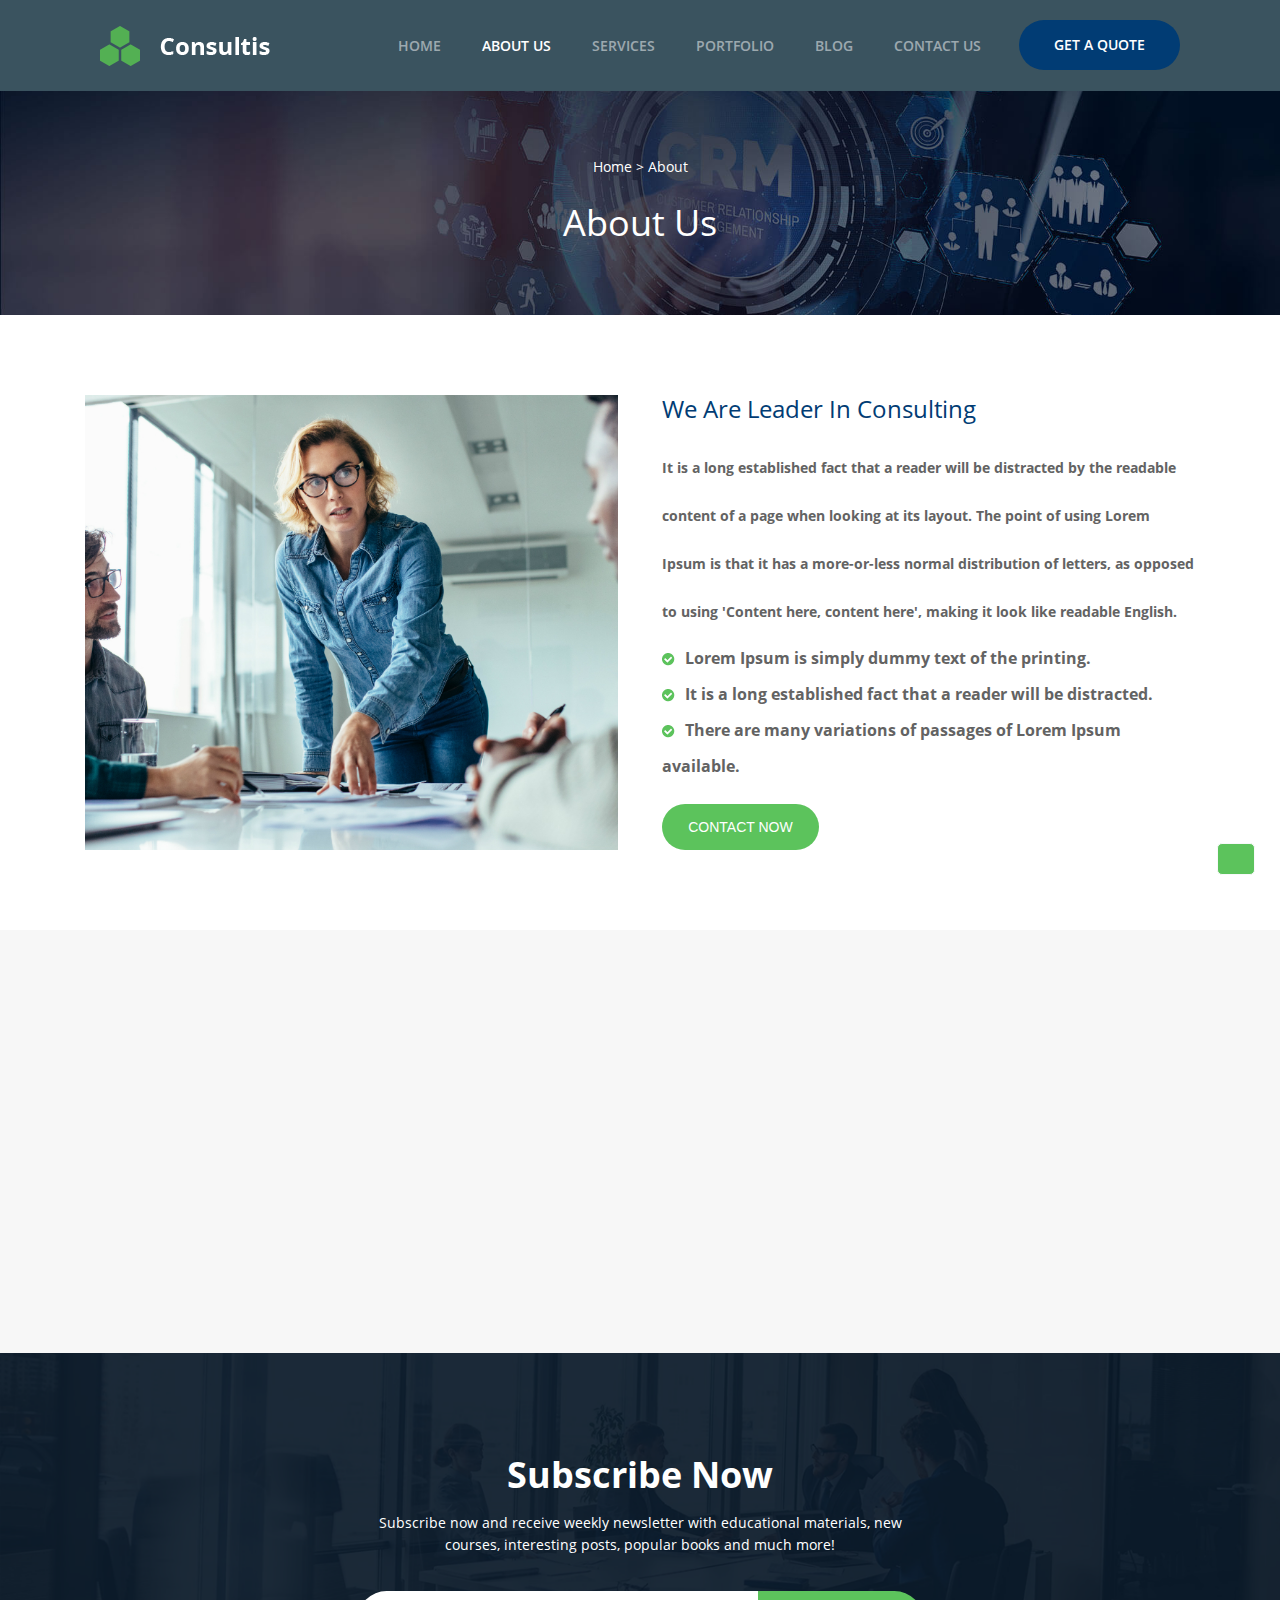
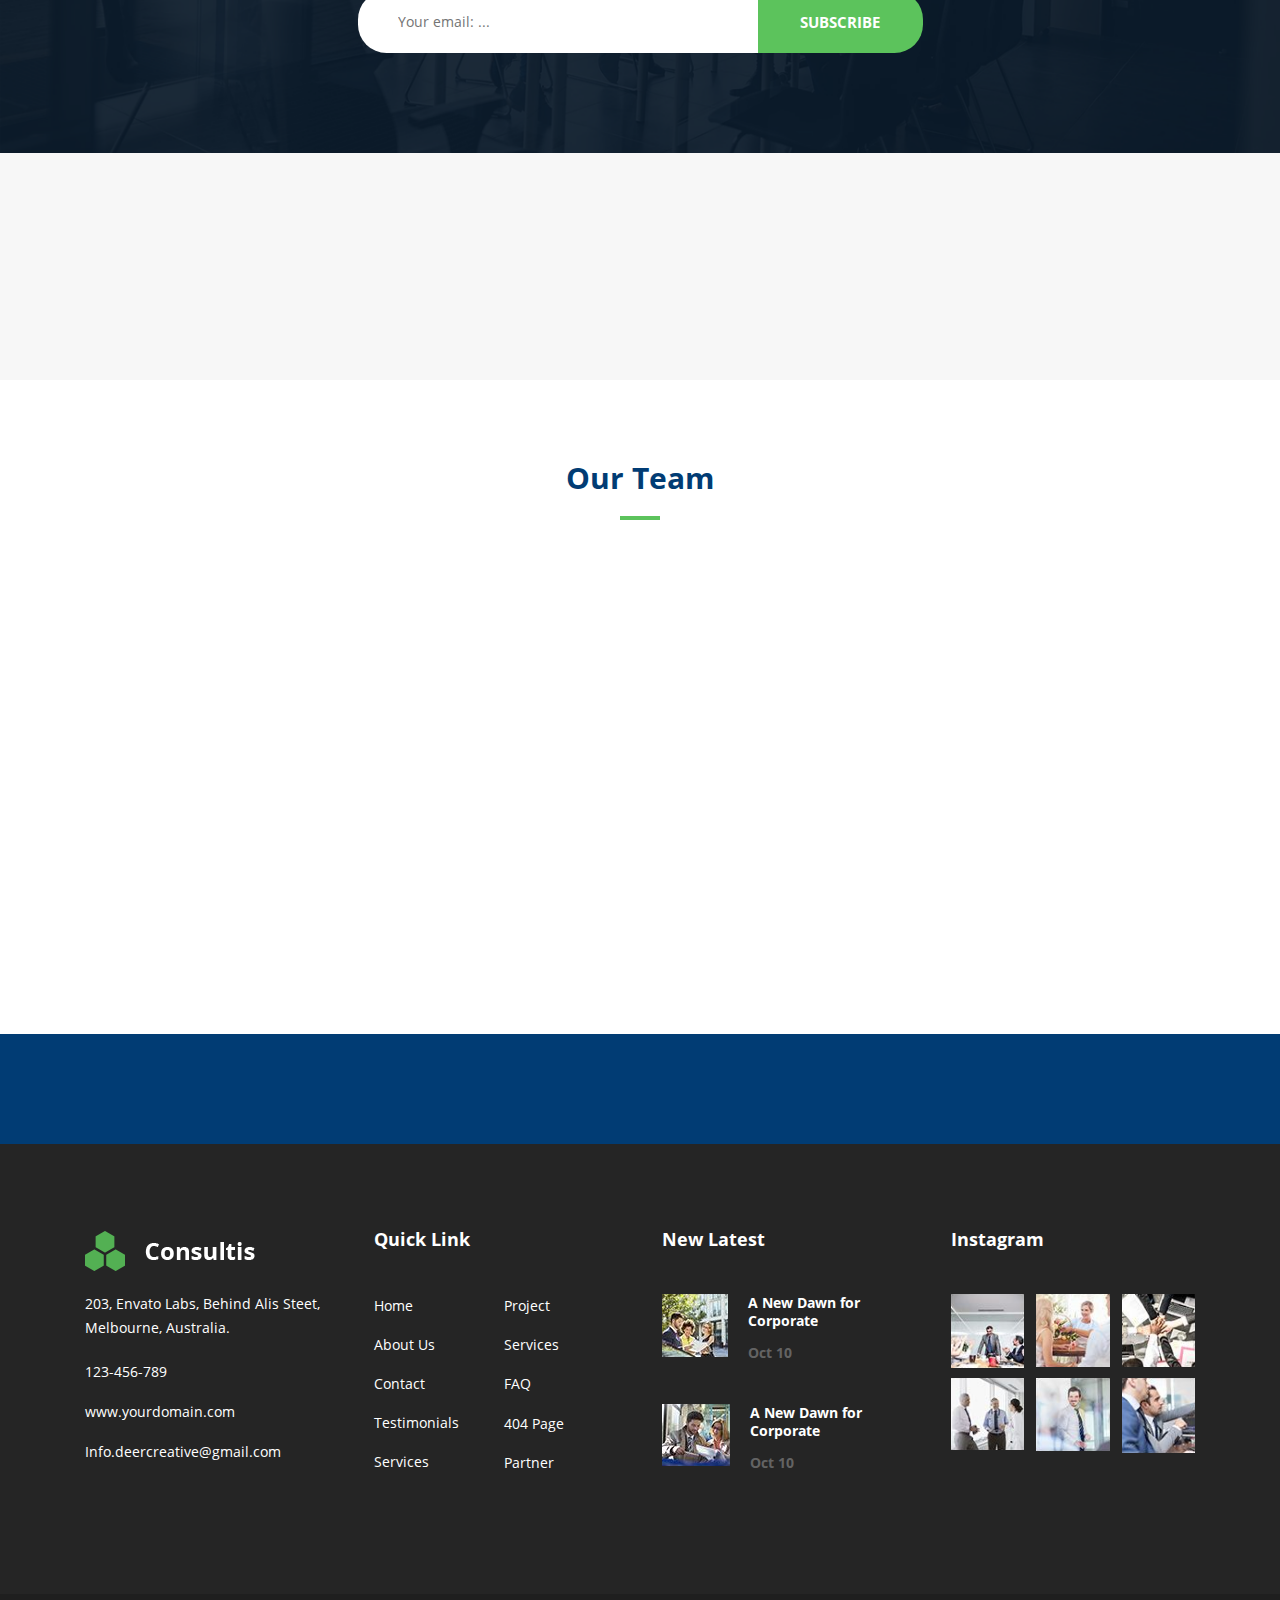
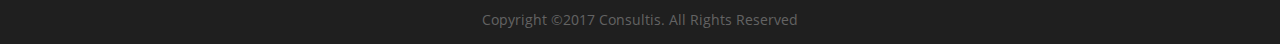
==== commit 9b1b4485: "merge" ====
--- a/about.html
+++ b/about.html
@@ -3,304 +3,342 @@
 <head>
 	<title>about us</title>
 	<link rel="stylesheet" type="text/css" href="style.css">
+	<meta name="viewport" content="width=device-width, initial-scale=1">
 	<script src="https://ajax.googleapis.com/ajax/libs/jquery/3.5.1/jquery.min.js"></script>
-	<link rel="stylesheet" href="https://use.fontawesome.com/releases/v5.6.3/css/all.css" integrity="sha384-UHRtZLI+pbxtHCWp1t77Bi1L4ZtiqrqD80Kn4Z8NTSRyMA2Fd33n5dQ8lWUE00s/" crossorigin="anonymous">
+	<link rel="stylesheet" href="https://use.fontawesome.com/releases/v5.6.3/css/all.css"
+		integrity="sha384-UHRtZLI+pbxtHCWp1t77Bi1L4ZtiqrqD80Kn4Z8NTSRyMA2Fd33n5dQ8lWUE00s/" crossorigin="anonymous">
 	<link rel="stylesheet" type="text/css" href="animate.css">
-  	<script type="text/javascript" src="http://wowslider.com/images/effects/rotate.js"></script>  
+	<script type="text/javascript" src="http://wowslider.com/images/effects/rotate.js"></script>
 	<script type="text/javascript" src="http://wowslider.com/images/demo/jquery.js"></script>
 	<script type="text/javascript" src="http://wowslider.com/styles/a.js"></script>
 	<link rel="stylesheet" type="text/css" href="http://wowslider.com/sliders/demo-57/engine1/style.css" />
-	<link rel="stylesheet" href="https://cdnjs.cloudflare.com/ajax/libs/twitter-bootstrap/4.4.1/css/bootstrap.min.css" integrity="sha256-L/W5Wfqfa0sdBNIKN9cG6QA5F2qx4qICmU2VgLruv9Y=" crossorigin="anonymous"/>
+	<link rel="stylesheet" href="https://cdnjs.cloudflare.com/ajax/libs/twitter-bootstrap/4.4.1/css/bootstrap.min.css"
+		integrity="sha256-L/W5Wfqfa0sdBNIKN9cG6QA5F2qx4qICmU2VgLruv9Y=" crossorigin="anonymous" />
 </head>
+
 <body>
-<div id="menu-page">
+	<div id="menu-page">
 		<div class="container">
 			<nav class="navbar navbar-expand-lg navbar-dark justify-content-sm-start" id="navbar-menu">
-      		<div class="container-fluid">
-        <a class="navbar-brand order-1 order-lg-0 ml-lg-0 ml-2" href="#"><img src="img/Logo2.png"></a></a>
-        <a class="navbar-toggler order-1 order-lg-0 ml-lg-0 ml-2" href="#"><span class="navbar-toggler-icon"></span></a>
-        <div class="collapse navbar-collapse p-3 p-lg-0 mt-5 mt-lg-0 d-flex flex-column flex-lg-row flex-xl-row justify-content-lg-end mobileMenu" id="navbarSupportedContent">
-          <ul class="navbar-nav align-self-stretch">
-            <li class="nav-item"><a class="nav-link nav-color" href="home.html">Home</a></li>
-            <li class="nav-item active"><a class="nav-link nav-color" href="about.html">about us</a></li>
-            <li class="nav-item"><a class="nav-link nav-color" href="service.html">services</a></li>
-            <li class="nav-item"><a class="nav-link nav-color" href="project.html">Portfolio</a></li>
-            <li class="nav-item"><a class="nav-link nav-color" href="blog.html">Blog</a></li>
-            <li class="nav-item"><a class="nav-link nav-color" href="contact.html">Contact US</a></li>
-            <li class="nav-item"><a class="nav-link nav-color" id="menuid-button" href="#">GET A QUOTE</a></li>
-          </ul>
-        </div>
-      </div>
-    </nav>
-		</div>
-
-</div>
-
-<div id="about-menu-text">
-	<div class="container">
-		<p>Home > About</p>
-		<h1>About Us</h1>
-	</div>
-</div>
-<div id="myModal" class="modal">
-
-  <!-- Modal content -->
-  <div class="modal-content" id="modal-fix">
-    <span class="close">&times;</span>
-    <h2>GET A QUOTE</h2>
-    <p>Use your email account</p>
-    <input type="text" placeholder="LastName" class="modal-input" >
-    <input type="email" placeholder="FirstName" class="modal-input" >
-    <input type="email" placeholder="Email" class="modal-input" >
-    <input type="Password" placeholder="Password" class="modal-input" >
-    <a href="">Creat Account</a>
-  </div>
-
-</div>
-<div id="about-text">
-	<div class="container">
-		<div class="wow fadeInLeft" data-wow-duration="1s" data-wow-delay="0.2s" style="visibility: visible; animation-duration: 1s; animation-delay: 1s; animation-name: fadeInLeft;">
-			<img src="img/imgbanner.jpg">
-		</div>
-		<div id="about-text1" class="wow fadeInRight" data-wow-duration="1s" data-wow-delay="0.2s" style="visibility: visible; animation-duration: 1s; animation-delay: 1s; animation-name: fadeInRight;">
-			<h2>We Are Leader In Consulting</h2>
-			<p>It is a long established fact that a reader will be distracted by the readable content of a page when looking at its layout. The point of using Lorem Ipsum is that it has a more-or-less normal distribution of letters, as opposed to using 'Content here, content here', making it look like readable English. </p>
-			<ul>
-				<li><img src="img/icon123.png">Lorem Ipsum is simply dummy text of the printing.</li>
-				<li><img src="img/icon123.png">It is a long established fact that a reader will be distracted.</li>
-				<li><img src="img/icon123.png">There are many variations of passages of Lorem Ipsum available.</li>
-			</ul>
-			<button class="wow fadeInUp" data-wow-duration="1s" data-wow-delay="0.9s" style="visibility: visible; animation-duration: 1s; animation-delay: 1s; animation-name: fadeInUp;">CONTACT NOW</button>
-		</div>
-	</div>
-	
-</div>
-<div id="about-choose">
-	<div class="container">
-		<div>
-			<div class="wow fadeIn" data-wow-duration="1s" data-wow-delay="0.2s" style="visibility: visible; animation-duration: 1s; animation-delay: 1s; animation-name: fadeIn;"><img src="img/Layer 2.png"></div>
-			<div class="wow fadeInUp" data-wow-duration="1s" data-wow-delay="0.6s" style="visibility: visible; animation-duration: 1s; animation-delay: 1s; animation-name: fadeInUp;">
-				<h3>Proffesional</h3>
-			<p>It has survived not only five centuries, but also the leap into electronic typesetting, desktop in non-publishing packages</p>
-			</div>
-			
-		</div>
-		<div>
-			<div class="wow fadeIn" data-wow-duration="1s" data-wow-delay="0.4s" style="visibility: visible; animation-duration: 1s; animation-delay: 1s; animation-name: fadeIn;"><img src="img/Layer 3.png"></div>
-			<div class="wow fadeInUp" data-wow-duration="1s" data-wow-delay="0.8s" style="visibility: visible; animation-duration: 1s; animation-delay: 1s; animation-name: fadeInUp;">
-				<h3>Expert Advisor</h3>
-			<p>It has survived not only five centuries, but also the leap into electronic typesetting, desktop in non-publishing packages</p>
-			</div>
-			
-		</div>
-		<div>
-			<div class="wow fadeIn" data-wow-duration="1s" data-wow-delay="0.6s" style="visibility: visible; animation-duration: 1s; animation-delay: 1s; animation-name: fadeIn;"><img src="img/Layer 1.png"></div>
-			<div class="wow fadeInUp" data-wow-duration="1s" data-wow-delay="1s" style="visibility: visible; animation-duration: 1s; animation-delay: 1s; animation-name: fadeInUp;">
-				<h3>Proffesional</h3>
-			<p>It has survived not only five centuries, but also the leap into electronic typesetting, desktop in non-publishing packages</p>
-			</div>
-			
-		</div>
-	</div>
-</div>
-<div id="about-subscribe">
-	<h1>Subscribe Now</h1>
-	<p>Subscribe now and receive weekly newsletter with educational materials, new courses, interesting posts, popular books and much more!</p>
-	<div id="about-subscribe-input">
-		<input type="text" name="text" placeholder="Your email: ..."><!--
+				<div class="container-fluid">
+					<a class="navbar-brand order-1 order-lg-0 ml-lg-0 ml-2" href="#"><img src="img/Logo2.png"></a></a>
+					<a class="navbar-toggler order-1 order-lg-0 ml-lg-0 ml-2" href="#"><span
+							class="navbar-toggler-icon"></span></a>
+					<div class="collapse navbar-collapse p-3 p-lg-0 mt-5 mt-lg-0 d-flex flex-column flex-lg-row flex-xl-row justify-content-lg-end mobileMenu"
+						id="navbarSupportedContent">
+						<ul class="navbar-nav align-self-stretch">
+							<li class="nav-item"><a class="nav-link nav-color" href="index.html">Home</a></li>
+							<li class="nav-item active"><a class="nav-link nav-color" href="about.html">about us</a>
+							</li>
+							<li class="nav-item"><a class="nav-link nav-color" href="service.html">services</a></li>
+							<li class="nav-item"><a class="nav-link nav-color" href="project.html">Portfolio</a></li>
+							<li class="nav-item"><a class="nav-link nav-color" href="blog.html">Blog</a></li>
+							<li class="nav-item"><a class="nav-link nav-color" href="contact.html">Contact US</a></li>
+							<li class="nav-item"><a class="nav-link nav-color" id="menuid-button" href="#">GET A
+									QUOTE</a></li>
+						</ul>
+					</div>
+				</div>
+			</nav>
+		</div>
+
+	</div>
+
+	<div id="about-menu-text">
+		<div class="container">
+			<p>Home > About</p>
+			<h1>About Us</h1>
+		</div>
+	</div>
+	<div id="myModal" class="modal">
+
+		<!-- Modal content -->
+		<div class="modal-content" id="modal-fix">
+			<span class="close">&times;</span>
+			<h2>GET A QUOTE</h2>
+			<p>Use your email account</p>
+			<input type="text" placeholder="LastName" class="modal-input">
+			<input type="email" placeholder="FirstName" class="modal-input">
+			<input type="email" placeholder="Email" class="modal-input">
+			<input type="Password" placeholder="Password" class="modal-input">
+			<a href="">Creat Account</a>
+		</div>
+
+	</div>
+	<div id="about-text">
+		<div class="container">
+			<div class="wow fadeInLeft" data-wow-duration="1s" data-wow-delay="0.2s"
+				style="visibility: visible; animation-duration: 1s; animation-delay: 1s; animation-name: fadeInLeft;">
+				<img src="img/imgbanner.jpg">
+			</div>
+			<div id="about-text1" class="wow fadeInRight" data-wow-duration="1s" data-wow-delay="0.2s"
+				style="visibility: visible; animation-duration: 1s; animation-delay: 1s; animation-name: fadeInRight;">
+				<h2>We Are Leader In Consulting</h2>
+				<p>It is a long established fact that a reader will be distracted by the readable content of a page when
+					looking at its layout. The point of using Lorem Ipsum is that it has a more-or-less normal
+					distribution of letters, as opposed to using 'Content here, content here', making it look like
+					readable English. </p>
+				<ul>
+					<li><img src="img/icon123.png">Lorem Ipsum is simply dummy text of the printing.</li>
+					<li><img src="img/icon123.png">It is a long established fact that a reader will be distracted.</li>
+					<li><img src="img/icon123.png">There are many variations of passages of Lorem Ipsum available.</li>
+				</ul>
+				<button class="wow fadeInUp" data-wow-duration="1s" data-wow-delay="0.9s"
+					style="visibility: visible; animation-duration: 1s; animation-delay: 1s; animation-name: fadeInUp;">CONTACT
+					NOW</button>
+			</div>
+		</div>
+
+	</div>
+	<div id="about-choose">
+		<div class="container">
+			<div>
+				<div class="wow fadeIn" data-wow-duration="1s" data-wow-delay="0.2s"
+					style="visibility: visible; animation-duration: 1s; animation-delay: 1s; animation-name: fadeIn;">
+					<img src="img/Layer 2.png"></div>
+				<div class="wow fadeInUp" data-wow-duration="1s" data-wow-delay="0.6s"
+					style="visibility: visible; animation-duration: 1s; animation-delay: 1s; animation-name: fadeInUp;">
+					<h3>Proffesional</h3>
+					<p>It has survived not only five centuries, but also the leap into electronic typesetting, desktop
+						in non-publishing packages</p>
+				</div>
+
+			</div>
+			<div>
+				<div class="wow fadeIn" data-wow-duration="1s" data-wow-delay="0.4s"
+					style="visibility: visible; animation-duration: 1s; animation-delay: 1s; animation-name: fadeIn;">
+					<img src="img/Layer 3.png"></div>
+				<div class="wow fadeInUp" data-wow-duration="1s" data-wow-delay="0.8s"
+					style="visibility: visible; animation-duration: 1s; animation-delay: 1s; animation-name: fadeInUp;">
+					<h3>Expert Advisor</h3>
+					<p>It has survived not only five centuries, but also the leap into electronic typesetting, desktop
+						in non-publishing packages</p>
+				</div>
+
+			</div>
+			<div>
+				<div class="wow fadeIn" data-wow-duration="1s" data-wow-delay="0.6s"
+					style="visibility: visible; animation-duration: 1s; animation-delay: 1s; animation-name: fadeIn;">
+					<img src="img/Layer 1.png"></div>
+				<div class="wow fadeInUp" data-wow-duration="1s" data-wow-delay="1s"
+					style="visibility: visible; animation-duration: 1s; animation-delay: 1s; animation-name: fadeInUp;">
+					<h3>Proffesional</h3>
+					<p>It has survived not only five centuries, but also the leap into electronic typesetting, desktop
+						in non-publishing packages</p>
+				</div>
+
+			</div>
+		</div>
+	</div>
+	<div id="about-subscribe">
+		<h1>Subscribe Now</h1>
+		<p>Subscribe now and receive weekly newsletter with educational materials, new courses, interesting posts,
+			popular books and much more!</p>
+		<div id="about-subscribe-input">
+			<input type="text" name="text" placeholder="Your email: ...">
+			<!--
 --><button>Subscribe</button>
-	</div>
-	
-</div>
-<div id="about-partner">
-	<div class="container">
-		<div class="wow fadeIn" data-wow-duration="1s" data-wow-delay="0.2s" style="visibility: visible; animation-duration: 1s; animation-delay: 1s; animation-name: fadeIn;">
-		<img src="img/Icon1.png">
-	</div>
-	<div class="wow fadeIn" data-wow-duration="1s" data-wow-delay="0.4s" style="visibility: visible; animation-duration: 1s; animation-delay: 1s; animation-name: fadeIn;">
-		<img src="img/Icon2.png">
-	</div>
-	<div class="wow fadeIn" data-wow-duration="1s" data-wow-delay="0.6s" style="visibility: visible; animation-duration: 1s; animation-delay: 1s; animation-name: fadeIn;">
-		<img src="img/Icon3.png">
-	</div>
-	<div class="wow fadeIn" data-wow-duration="1s" data-wow-delay="0.8s" style="visibility: visible; animation-duration: 1s; animation-delay: 1s; animation-name: fadeIn;">
-		<img src="img/Icon4.png">
-	</div>
-	<div class="wow fadeIn" data-wow-duration="1s" data-wow-delay="1s" style="visibility: visible; animation-duration: 1s; animation-delay: 1s; animation-name: fadeIn;">
-		<img src="img/Icon5.png">
-	</div>
-	</div>
-	
-</div>
-<div id="about-team">
-	<div class="container">
-		<h1>Our Team</h1>
-	<div id="about-team-img">
-		<div class="wow fadeInLeft about-team-hover" data-wow-duration="1s" data-wow-delay="0.4s" style="visibility: visible; animation-duration: 1s; animation-delay: 1s; animation-name: fadeInLeft;">
-			<div class="about-team-img-hover">
-				<h2></h2>
-				<img class="home-services-cong" src="img/Icon21.png">
-				<img class="about-team-img123" src="img/imgabout4.png">
-			</div>
-				
-				
-				
-		
-		
-		<h3>Jack Sparrow</h3>
-		<p>Business</p>
-	</div>
-	<div class="wow fadeInLeft about-team-hover" data-wow-duration="1s" data-wow-delay="0.2s" style="visibility: visible; animation-duration: 1s; animation-delay: 1s; animation-name: fadeInLeft;">
-		
-		
-		<div class="about-team-img-hover">
-				<h2></h2>
-				<img class="home-services-cong" src="img/Icon21.png">
-				<img class="about-team-img123" src="img/imgabout3.png">
-			</div>
-		<h3>Garry Rick</h3>
-		<p>Support</p>
-	</div>
-	<div class="wow fadeInRight about-team-hover" data-wow-duration="1s" data-wow-delay="0.2s" style="visibility: visible; animation-duration: 1s; animation-delay: 1s; animation-name: fadeInRight;">
-		
-		<div class="about-team-img-hover">
-				<h2></h2>
-				<img class="home-services-cong" src="img/Icon21.png">
-				<img class="about-team-img123" src="img/imgabout1.png">
-			</div>
-		<h3>Jack Sparrow</h3>
-		<p>Business</p>
-	</div>
-	<div class="wow fadeInRight about-team-hover" data-wow-duration="1s" data-wow-delay="0.4s" style="visibility: visible; animation-duration: 1s; animation-delay: 1s; animation-name: fadeInRight;">
-		
-		<div class="about-team-img-hover">
-				<h2></h2>
-				<img class="home-services-cong" src="img/Icon21.png">
-				<img class="about-team-img123" src="img/imgabout2.png">
-			</div>
-		<h3>Jack Sparrow</h3>
-		<p>Business</p>
-	</div>
-	</div>
-	</div>
-	
-	
-</div>
-<div id="about-action">
-	<div class="container">
-		<h3 class="wow fadeInLeft" data-wow-duration="1s" data-wow-delay="0.2s" style="visibility: visible; animation-duration: 1s; animation-delay: 1s; animation-name: fadeInLeft;">Let's deliver the right solution for your business!</h3>
-	<button class="wow fadeInRight" data-wow-duration="1s" data-wow-delay="0.2s" style="visibility: visible; animation-duration: 1s; animation-delay: 1s; animation-name: fadeInRight;">Get A Quote</button>
-	</div>
-	
-</div>
-<footer>
-	<div class="container">
-		<div id="footer">
-			<div id="footer1">
-				<h1><a href="#"><img src="img/Logo2.png"></a></h1>
-				<p id="footer-text1">203, Envato Labs, Behind Alis Steet, Melbourne, Australia.</p>
-				<p class="footer-text2">123-456-789</p>
-				<p class="footer-text2">www.yourdomain.com</p>
-				<p class="footer-text2">Info.deercreative@gmail.com</p>
-			</div>
-			<div id="footer2">
-				<h1 class="text-footer">Quick Link</h1>
-				<div id="footer2-text1">
-					<ul id="footer2-text11">
-						<li><a href="#"> Home</a></li>
-						<li><a href="#"> About Us</a></li>
-						<li><a href="#"> Contact</a></li>
-						<li><a href="#"> Testimonials</a></li>
-						<li><a href="#"> Services</a></li>
-					</ul>
-					<ul>
-						<li><a href="#"> Project</a></li>
-						<li><a href="#"> Services</a></li>
-						<li><a href="#"> FAQ</a></p>
-						<li><a href="#"> 404 Page</a></li>
-						<li><a href="#"> Partner</a></li>
-					</ul>
-				</div>
-			</div>
-			<div id="footer3">
-				<h1 class="text-footer">New Latest</h1>
-				<div class="footer3-img">
-					<div class="footer3-img1">
-						<img src="img/foc1.png">
-					</div>
-					<div class="footer3-img2">
-						<h5>A New Dawn for Corporate</h5>
-						<p>Oct 10</p>
-					</div>
-				</div>
-				<div class="footer3-img">
-					<div class="footer3-img1">
-						<img src="img/foc2.png">
-					</div>
-					<div class="footer3-img2">
-						<h5>A New Dawn for Corporate</h5>
-						<p>Oct 10</p>
-					</div>
-				</div>
-			</div>
-			<div id="footer4">
-				<h1 class="text-footer">Instagram</h1>
-				<div id="footer4-img">
-					<div>
-						<img src="img/fo1.png">
-					</div>
-					<div>
-						<img src="img/fo2.png">
-					</div>
-					<div>
-						<img src="img/fo3.png">
-					</div>
-					<div>
-						<img src="img/fo4.png">
-					</div>
-					<div>
-						<img src="img/fo5.png">
-					</div>
-					<div>
-						<img src="img/fo6.png">
-					</div>
-				</div>
-			</div>
-		</div>
-	</div>
-</footer>
-<div id="footer-bottom">
-	<p>Copyright &copy;2017 Consultis. All Rights Reserved</p>
-</div>
-<a id="back-to-top" href="#" class="btn btn-light btn-lg back-to-top" role="button"><i class="fas fa-chevron-up"></i></a>
+		</div>
+
+	</div>
+	<div id="about-partner">
+		<div class="container">
+			<div class="wow fadeIn" data-wow-duration="1s" data-wow-delay="0.2s"
+				style="visibility: visible; animation-duration: 1s; animation-delay: 1s; animation-name: fadeIn;">
+				<img src="img/icon1.png">
+			</div>
+			<div class="wow fadeIn" data-wow-duration="1s" data-wow-delay="0.4s"
+				style="visibility: visible; animation-duration: 1s; animation-delay: 1s; animation-name: fadeIn;">
+				<img src="img/icon2.png">
+			</div>
+			<div class="wow fadeIn" data-wow-duration="1s" data-wow-delay="0.6s"
+				style="visibility: visible; animation-duration: 1s; animation-delay: 1s; animation-name: fadeIn;">
+				<img src="img/icon3.png">
+			</div>
+			<div class="wow fadeIn" data-wow-duration="1s" data-wow-delay="0.8s"
+				style="visibility: visible; animation-duration: 1s; animation-delay: 1s; animation-name: fadeIn;">
+				<img src="img/icon4.png">
+			</div>
+			<div class="wow fadeIn" data-wow-duration="1s" data-wow-delay="1s"
+				style="visibility: visible; animation-duration: 1s; animation-delay: 1s; animation-name: fadeIn;">
+				<img src="img/icon5.png">
+			</div>
+		</div>
+
+	</div>
+	<div id="about-team">
+		<div class="container">
+			<h1>Our Team</h1>
+			<div id="about-team-img">
+				<div class="wow fadeInLeft about-team-hover" data-wow-duration="1s" data-wow-delay="0.4s"
+					style="visibility: visible; animation-duration: 1s; animation-delay: 1s; animation-name: fadeInLeft;">
+					<div class="about-team-img-hover">
+						<h2></h2>
+						<img class="home-services-cong" src="img/Icon21.png">
+						<img class="about-team-img123" src="img/imgabout4.png">
+					</div>
+					<h3>Jack Sparrow</h3>
+					<p>Business</p>
+				</div>
+				<div class="wow fadeInLeft about-team-hover" data-wow-duration="1s" data-wow-delay="0.2s"
+					style="visibility: visible; animation-duration: 1s; animation-delay: 1s; animation-name: fadeInLeft;">
+
+
+					<div class="about-team-img-hover">
+						<h2></h2>
+						<img class="home-services-cong" src="img/Icon21.png">
+						<img class="about-team-img123" src="img/imgabout3.png">
+					</div>
+					<h3>Garry Rick</h3>
+					<p>Support</p>
+				</div>
+				<div class="wow fadeInRight about-team-hover" data-wow-duration="1s" data-wow-delay="0.2s"
+					style="visibility: visible; animation-duration: 1s; animation-delay: 1s; animation-name: fadeInRight;">
+
+					<div class="about-team-img-hover">
+						<h2></h2>
+						<img class="home-services-cong" src="img/Icon21.png">
+						<img class="about-team-img123" src="img/imgabout1.png">
+					</div>
+					<h3>Jack Sparrow</h3>
+					<p>Business</p>
+				</div>
+				<div class="wow fadeInRight about-team-hover" data-wow-duration="1s" data-wow-delay="0.4s"
+					style="visibility: visible; animation-duration: 1s; animation-delay: 1s; animation-name: fadeInRight;">
+
+					<div class="about-team-img-hover">
+						<h2></h2>
+						<img class="home-services-cong" src="img/Icon21.png">
+						<img class="about-team-img123" src="img/imgabout2.png">
+					</div>
+					<h3>Jack Sparrow</h3>
+					<p>Business</p>
+				</div>
+			</div>
+		</div>
+
+
+	</div>
+	<div id="about-action">
+		<div class="container">
+			<h3 class="wow fadeInLeft" data-wow-duration="1s" data-wow-delay="0.2s"
+				style="visibility: visible; animation-duration: 1s; animation-delay: 1s; animation-name: fadeInLeft;">
+				Let's deliver the right solution for your business!</h3>
+			<button class="wow fadeInRight" data-wow-duration="1s" data-wow-delay="0.2s"
+				style="visibility: visible; animation-duration: 1s; animation-delay: 1s; animation-name: fadeInRight;">Get
+				A Quote</button>
+		</div>
+
+	</div>
+	<footer>
+		<div class="container">
+			<div id="footer">
+				<div id="footer1">
+					<h1><a href="#"><img src="img/Logo2.png"></a></h1>
+					<p id="footer-text1">203, Envato Labs, Behind Alis Steet, Melbourne, Australia.</p>
+					<p class="footer-text2">123-456-789</p>
+					<p class="footer-text2">www.yourdomain.com</p>
+					<p class="footer-text2">Info.deercreative@gmail.com</p>
+				</div>
+				<div id="footer2">
+					<h1 class="text-footer">Quick Link</h1>
+					<div id="footer2-text1">
+						<ul id="footer2-text11">
+							<li><a href="#"> Home</a></li>
+							<li><a href="#"> About Us</a></li>
+							<li><a href="#"> Contact</a></li>
+							<li><a href="#"> Testimonials</a></li>
+							<li><a href="#"> Services</a></li>
+						</ul>
+						<ul>
+							<li><a href="#"> Project</a></li>
+							<li><a href="#"> Services</a></li>
+							<li><a href="#"> FAQ</a></p>
+							<li><a href="#"> 404 Page</a></li>
+							<li><a href="#"> Partner</a></li>
+						</ul>
+					</div>
+				</div>
+				<div id="footer3">
+					<h1 class="text-footer">New Latest</h1>
+					<div class="footer3-img">
+						<div class="footer3-img1">
+							<img src="img/foc1.png">
+						</div>
+						<div class="footer3-img2">
+							<h5>A New Dawn for Corporate</h5>
+							<p>Oct 10</p>
+						</div>
+					</div>
+					<div class="footer3-img">
+						<div class="footer3-img1">
+							<img src="img/foc2.png">
+						</div>
+						<div class="footer3-img2">
+							<h5>A New Dawn for Corporate</h5>
+							<p>Oct 10</p>
+						</div>
+					</div>
+				</div>
+				<div id="footer4">
+					<h1 class="text-footer">Instagram</h1>
+					<div id="footer4-img">
+						<div>
+							<img src="img/fo1.png">
+						</div>
+						<div>
+							<img src="img/fo2.png">
+						</div>
+						<div>
+							<img src="img/fo3.png">
+						</div>
+						<div>
+							<img src="img/fo4.png">
+						</div>
+						<div>
+							<img src="img/fo5.png">
+						</div>
+						<div>
+							<img src="img/fo6.png">
+						</div>
+					</div>
+				</div>
+			</div>
+		</div>
+	</footer>
+	<div id="footer-bottom">
+		<p>Copyright &copy;2017 Consultis. All Rights Reserved</p>
+	</div>
+	<a id="back-to-top" href="#" class="btn btn-light btn-lg back-to-top" role="button"><i
+			class="fas fa-chevron-up"></i></a>
 
 </body>
 <script type="text/javascript">
 	// Get the modal
-var modal = document.getElementById("myModal");
-
-// Get the button that opens the modal
-var btn = document.getElementById("menuid-button");
-
-// Get the <span> element that closes the modal
-var span = document.getElementsByClassName("close")[0];
-
-// When the user clicks the button, open the modal 
-btn.onclick = function() {
-  modal.style.display = "block";
-}
-
-// When the user clicks on <span> (x), close the modal
-span.onclick = function() {
-  modal.style.display = "none";
-}
-
-// When the user clicks anywhere outside of the modal, close it
-window.onclick = function(event) {
-  if (event.target == modal) {
-    modal.style.display = "none";
-  }
-}
+	var modal = document.getElementById("myModal");
+
+	// Get the button that opens the modal
+	var btn = document.getElementById("menuid-button");
+
+	// Get the <span> element that closes the modal
+	var span = document.getElementsByClassName("close")[0];
+
+	// When the user clicks the button, open the modal 
+	btn.onclick = function () {
+		modal.style.display = "block";
+	}
+
+	// When the user clicks on <span> (x), close the modal
+	span.onclick = function () {
+		modal.style.display = "none";
+	}
+
+	// When the user clicks anywhere outside of the modal, close it
+	window.onclick = function (event) {
+		if (event.target == modal) {
+			modal.style.display = "none";
+		}
+	}
 
 </script>
 <script type="text/javascript" src="home.js"></script>
@@ -308,6 +346,9 @@
 <script type="text/javascript" src="http://wowslider.com/sliders/demo-57/engine1/script.js"></script>
 <script type="text/javascript" src="wow.min.js"></script>
 <script>new WOW().init();</script>
-<script src="https://cdnjs.cloudflare.com/ajax/libs/jquery/3.4.1/jquery.min.js" integrity="sha256-CSXorXvZcTkaix6Yvo6HppcZGetbYMGWSFlBw8HfCJo=" crossorigin="anonymous"></script>
-<script src="https://cdnjs.cloudflare.com/ajax/libs/twitter-bootstrap/4.4.1/js/bootstrap.bundle.min.js"integrity="sha256-OUFW7hFO0/r5aEGTQOz9F/aXQOt+TwqI1Z4fbVvww04=" crossorigin="anonymous"></script>
+<script src="https://cdnjs.cloudflare.com/ajax/libs/jquery/3.4.1/jquery.min.js"
+	integrity="sha256-CSXorXvZcTkaix6Yvo6HppcZGetbYMGWSFlBw8HfCJo=" crossorigin="anonymous"></script>
+<script src="https://cdnjs.cloudflare.com/ajax/libs/twitter-bootstrap/4.4.1/js/bootstrap.bundle.min.js"
+	integrity="sha256-OUFW7hFO0/r5aEGTQOz9F/aXQOt+TwqI1Z4fbVvww04=" crossorigin="anonymous"></script>
+
 </html>